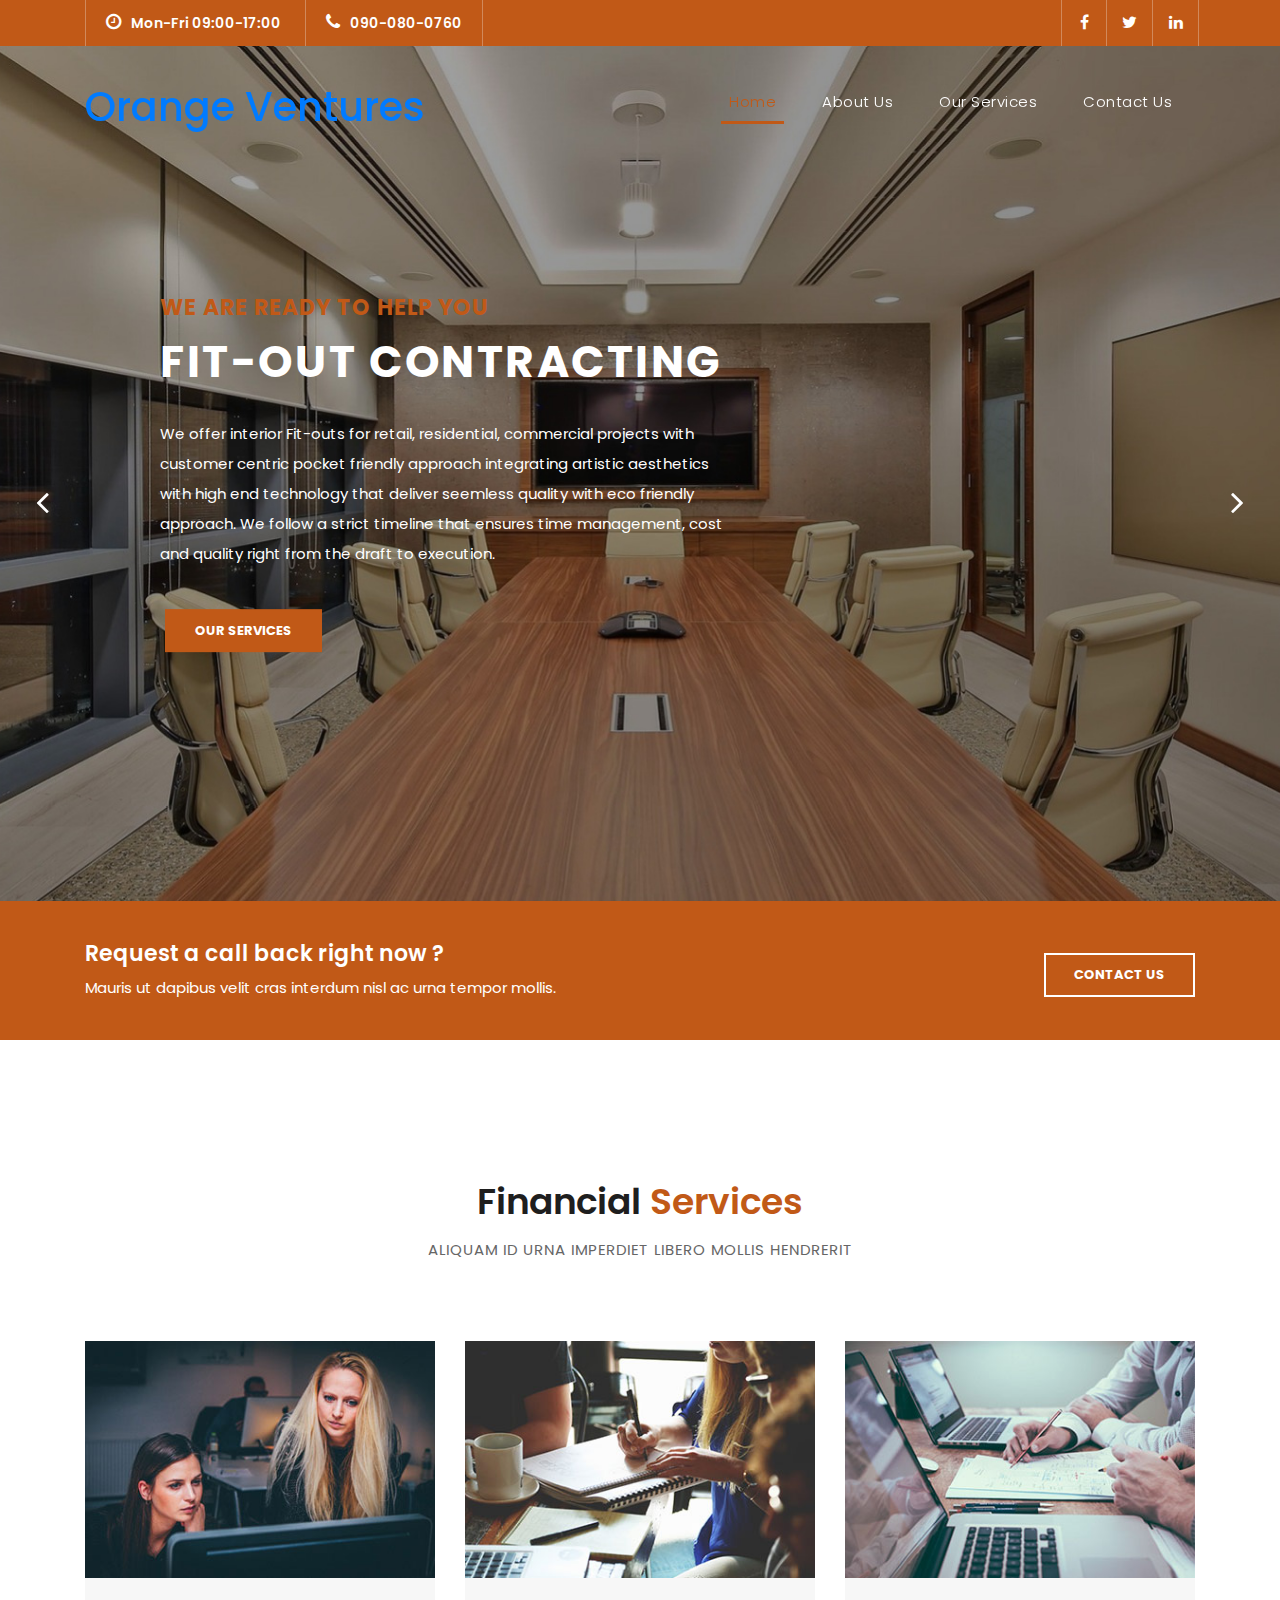
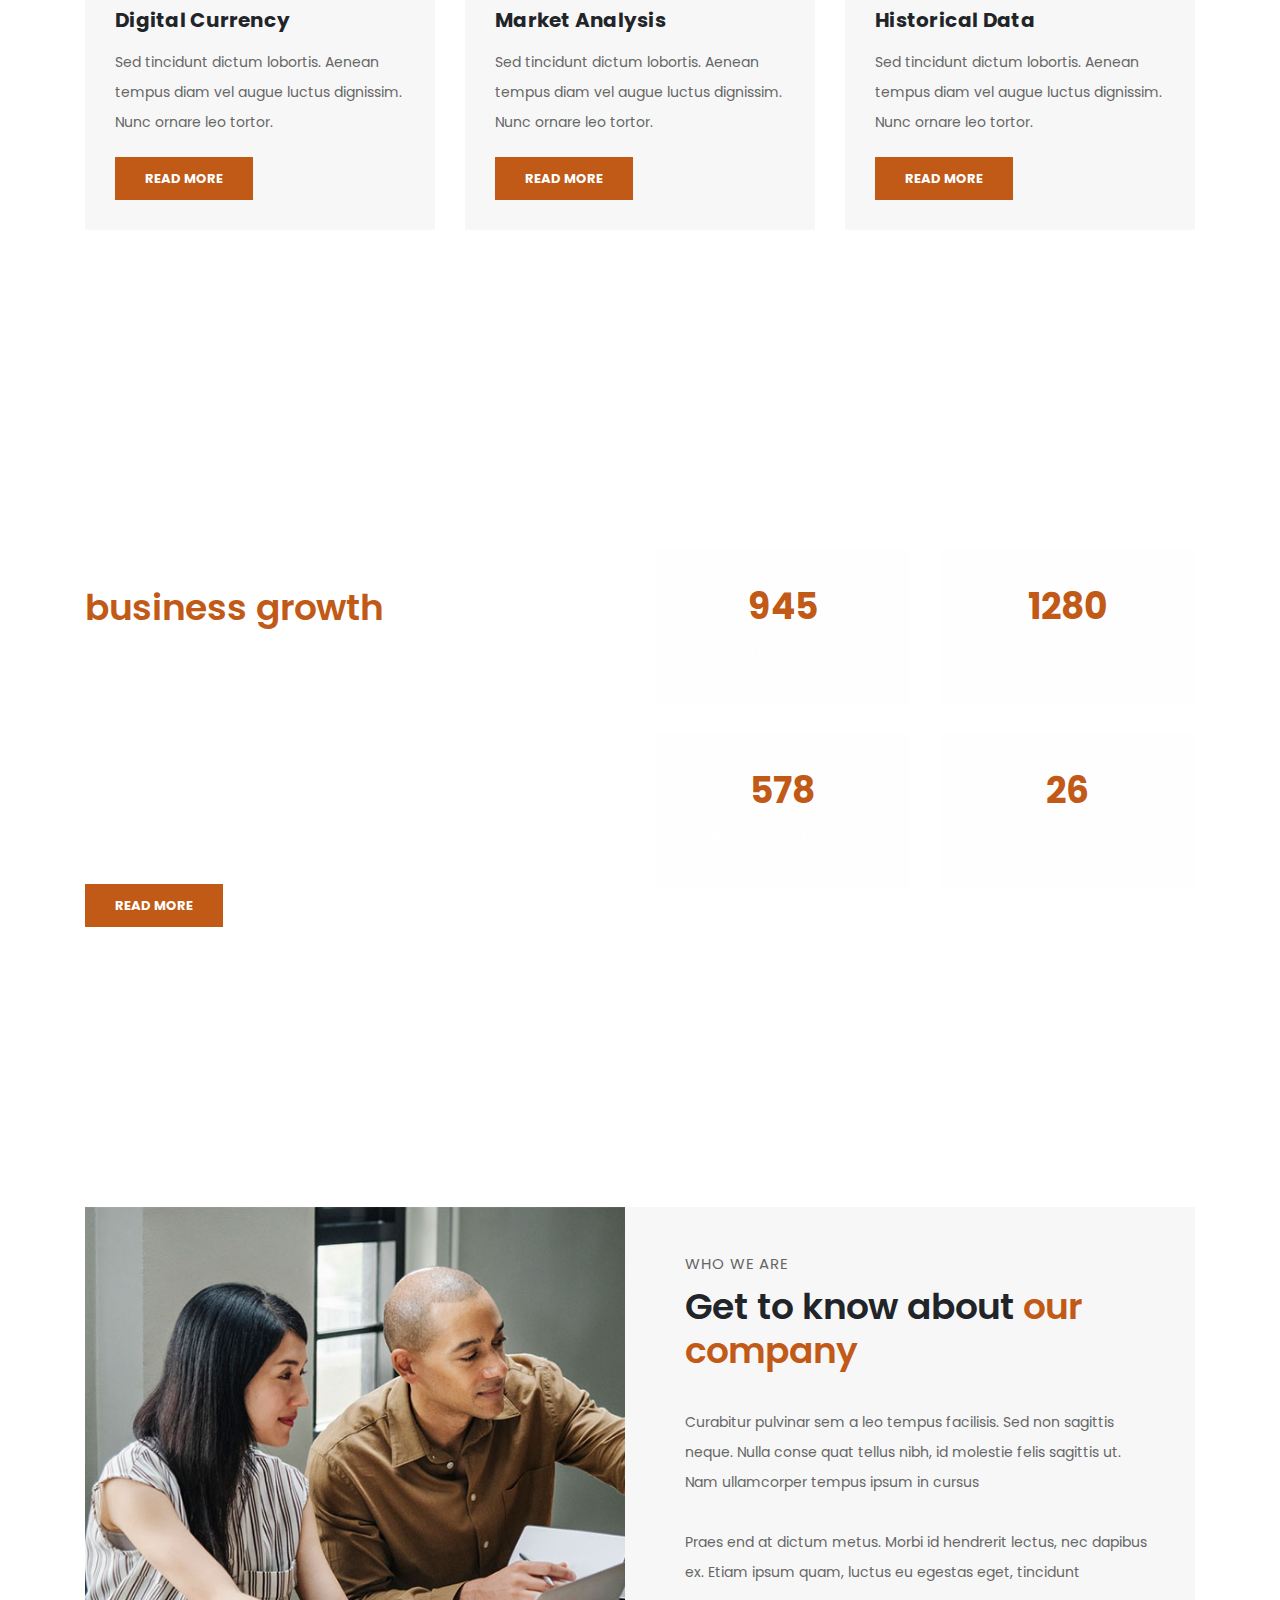
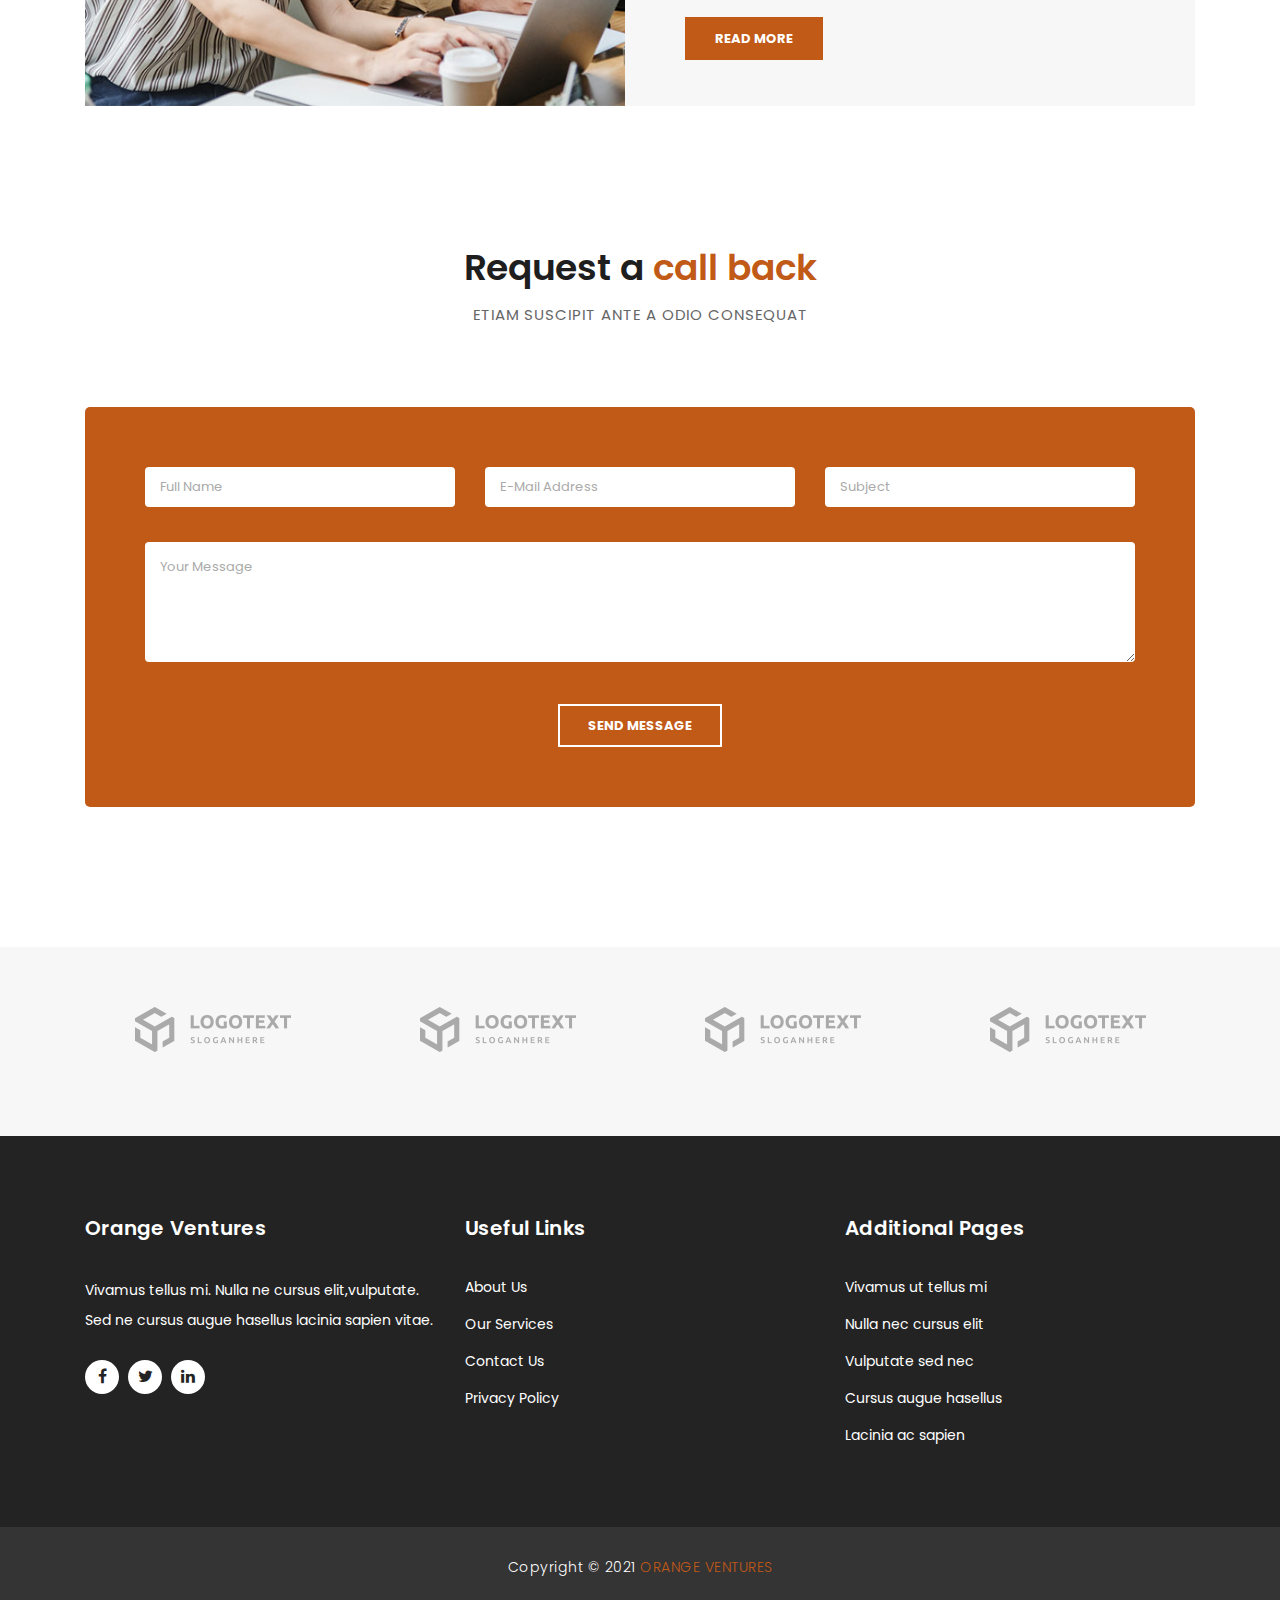
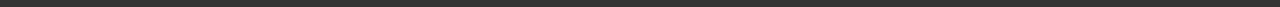
==== orange-ventures-proj/index.html @ 4d4a8772 "First commit" ====
<!DOCTYPE html>
<html lang="en">

  <head>

    <meta charset="utf-8">
    <meta name="viewport" content="width=device-width, initial-scale=1, shrink-to-fit=no"><meta name="title" content="OrangeVentures">
    <meta name="description" content="About Ornage Ventures">
    <meta name="keywords" content="Fit-out, Trading, Contracting, Trading, Design, Project Management">  
    <link href="https://fonts.googleapis.com/css?family=Poppins:100,200,300,400,500,600,700,800,900&display=swap" rel="stylesheet">

    <title>Orange Ventures</title>

    <!-- Bootstrap core CSS -->
    <link href="vendor/bootstrap/css/bootstrap.min.css" rel="stylesheet">
    <link rel="shorcut icon" href="assets/images/Orange_Logo.ico" />

    <!-- Additional CSS Files -->
    <link rel="stylesheet" href="assets/css/fontawesome.css">
    <link rel="stylesheet" href="assets/css/orange-ventures-styles.css">
    <link rel="stylesheet" href="assets/css/owl.css">
  </head>

  <body>

    <!-- ***** Preloader Start ***** -->
    <div id="preloader">
        <div class="jumper">
            <div></div>
            <div></div>
            <div></div>
        </div>
    </div>  
    <!-- ***** Preloader End ***** -->

    <!-- Header -->
    <div class="sub-header">
      <div class="container">
        <div class="row">
          <div class="col-md-8 col-xs-12">
            <ul class="left-info">
              <li><a href="#"><i class="fa fa-clock-o"></i>Mon-Fri 09:00-17:00</a></li>
              <li><a href="#"><i class="fa fa-phone"></i>090-080-0760</a></li>
            </ul>
          </div>
          <div class="col-md-4">
            <ul class="right-icons">
              <li><a href="#"><i class="fa fa-facebook"></i></a></li>
              <li><a href="#"><i class="fa fa-twitter"></i></a></li>
              <li><a href="#"><i class="fa fa-linkedin"></i></a></li>
            </ul>
          </div>
        </div>
      </div>
    </div>

    <header class="">
      <nav class="navbar navbar-expand-lg">
        <div class="container">
          <a class="navbar-brand" href="index.html">
            <h1>Orange Ventures</h1>
          </a>
          <button class="navbar-toggler" type="button" data-toggle="collapse" data-target="#navbarResponsive" aria-controls="navbarResponsive" aria-expanded="false" aria-label="Toggle navigation">
            <span class="navbar-toggler-icon"></span>
          </button>
          <div class="collapse navbar-collapse" id="navbarResponsive">
            <ul class="navbar-nav ml-auto">
              <li class="nav-item active">
                <a class="nav-link" href="index.html">Home
                  <span class="sr-only">(current)</span>
                </a>
              </li>
              <li class="nav-item">
                <a class="nav-link" href="about.html">About Us</a>
              </li>
              <li class="nav-item">
                <a class="nav-link" href="services.html">Our Services</a>
              </li>
              <li class="nav-item">
                <a class="nav-link" href="contact.html">Contact Us</a>
              </li>
            </ul>
          </div>
        </div>
      </nav>
    </header>

    <!-- Page Content -->
    <!-- Banner Starts Here -->
    <div class="main-banner header-text" id="top">
        <div class="Modern-Slider">
          <!-- Item -->
          <div class="item item-1">
            <div class="img-fill">
                <div class="text-content">
                  <h6>we are ready to help you</h6>
                  <h4>FIT-OUT CONTRACTING</h4>
                  <p>We offer interior Fit-outs for retail, residential, commercial projects
                    with customer centric pocket friendly approach integrating artistic
                    aesthetics with high end technology that deliver seemless quality with
                    eco friendly approach. We follow a strict timeline that ensures time
                    management, cost and quality right from the draft to execution.</p>
                    <a href="services.html" class="filled-button">our services</a>
                </div>
            </div>
          </div>
          <!-- // Item -->
          <!-- Item -->
          <div class="item item-2">
            <div class="img-fill">
                <div class="text-content">
                  <h6>we are here to support you</h6>
                  <h4>PROJECT MANAGEMENT</h4>
                  <p>The success of any fitout often rests on a high quality project
                    manager, with a range of skills, who can draw on proven project
                    experience and construction knowledge.
                    Orange Ventures takes pride in the approach we take to project
                    management. All our project managers are highly skilled
                    communicators, problem solvers, organisers and planners, with
                    extensive experience leading a team.</p>
                    <a href="about.html" class="filled-button">learn more</a>
                </div>
            </div>
          </div>
          <!-- // Item -->
          <!-- Item -->
          <div class="item item-3">
            <div class="img-fill">
                <div class="text-content">
                  <h6>we have a solid background</h6>
                  <h4>DESIGN</h4>
                  <p>Vivamus ut tellus mi. Nulla nec cursus elit, id vulputate mi. Sed nec cursus augue. Phasellus lacinia ac sapien vitae dapibus. Mauris ut dapibus velit cras interdum nisl ac urna tempor mollis.</p>
                  <a href="contact.html" class="filled-button">contact us</a>
                </div>
            </div>
          </div>
          <!-- // Item -->
        </div>
    </div>
    <!-- Banner Ends Here -->

    <div class="request-form">
      <div class="container">
        <div class="row">
          <div class="col-md-8">
            <h4>Request a call back right now ?</h4>
            <span>Mauris ut dapibus velit cras interdum nisl ac urna tempor mollis.</span>
          </div>
          <div class="col-md-4">
            <a href="contact.html" class="border-button">Contact Us</a>
          </div>
        </div>
      </div>
    </div>

    <div class="services">
      <div class="container">
        <div class="row">
          <div class="col-md-12">
            <div class="section-heading">
              <h2>Financial <em>Services</em></h2>
              <span>Aliquam id urna imperdiet libero mollis hendrerit</span>
            </div>
          </div>
          <div class="col-md-4">
            <div class="service-item">
              <img src="assets/images/service_01.jpg" alt="">
              <div class="down-content">
                <h4>Digital Currency</h4>
                <p>Sed tincidunt dictum lobortis. Aenean tempus diam vel augue luctus dignissim. Nunc ornare leo tortor.</p>
                <a href="" class="filled-button">Read More</a>
              </div>
            </div>
          </div>
          <div class="col-md-4">
            <div class="service-item">
              <img src="assets/images/service_02.jpg" alt="">
              <div class="down-content">
                <h4>Market Analysis</h4>
                <p>Sed tincidunt dictum lobortis. Aenean tempus diam vel augue luctus dignissim. Nunc ornare leo tortor.</p>
                <a href="" class="filled-button">Read More</a>
              </div>
            </div>
          </div>
          <div class="col-md-4">
            <div class="service-item">
              <img src="assets/images/service_03.jpg" alt="">
              <div class="down-content">
                <h4>Historical Data</h4>
                <p>Sed tincidunt dictum lobortis. Aenean tempus diam vel augue luctus dignissim. Nunc ornare leo tortor.</p>
                <a href="" class="filled-button">Read More</a>
              </div>
            </div>
          </div>
        </div>
      </div>
    </div>

    <div class="fun-facts">
      <div class="container">
        <div class="row">
          <div class="col-md-6">
            <div class="left-content">
              <span>Lorem ipsum dolor sit amet</span>
              <h2>Our solutions for your <em>business growth</em></h2>
              <p>Pellentesque ultrices at turpis in vestibulum. Aenean pretium elit nec congue elementum. Nulla luctus laoreet porta. Maecenas at nisi tempus, porta metus vitae, faucibus augue. 
              <br><br>Fusce et venenatis ex. Quisque varius, velit quis dictum sagittis, odio velit molestie nunc, ut posuere ante tortor ut neque.</p>
              <a href="" class="filled-button">Read More</a>
            </div>
          </div>
          <div class="col-md-6 align-self-center">
            <div class="row">
              <div class="col-md-6">
                <div class="count-area-content">
                  <div class="count-digit">945</div>
                  <div class="count-title">Work Hours</div>
                </div>
              </div>
              <div class="col-md-6">
                <div class="count-area-content">
                  <div class="count-digit">1280</div>
                  <div class="count-title">Great Reviews</div>
                </div>
              </div>
              <div class="col-md-6">
                <div class="count-area-content">
                  <div class="count-digit">578</div>
                  <div class="count-title">Projects Done</div>
                </div>
              </div>
              <div class="col-md-6">
                <div class="count-area-content">
                  <div class="count-digit">26</div>
                  <div class="count-title">Awards Won</div>
                </div>
              </div>
            </div>
          </div>
        </div>
      </div>
    </div>

    <div class="more-info">
      <div class="container">
        <div class="row">
          <div class="col-md-12">
            <div class="more-info-content">
              <div class="row">
                <div class="col-md-6">
                  <div class="left-image">
                    <img src="assets/images/more-info.jpg" alt="">
                  </div>
                </div>
                <div class="col-md-6 align-self-center">
                  <div class="right-content">
                    <span>Who we are</span>
                    <h2>Get to know about <em>our company</em></h2>
                    <p>Curabitur pulvinar sem a leo tempus facilisis. Sed non sagittis neque. Nulla conse quat tellus nibh, id molestie felis sagittis ut. Nam ullamcorper tempus ipsum in cursus<br><br>Praes end at dictum metus. Morbi id hendrerit lectus, nec dapibus ex. Etiam ipsum quam, luctus eu egestas eget, tincidunt</p>
                    <a href="#" class="filled-button">Read More</a>
                  </div>
                </div>
              </div>
            </div>
          </div>
        </div>
      </div>
    </div>

    <div class="callback-form">
      <div class="container">
        <div class="row">
          <div class="col-md-12">
            <div class="section-heading">
              <h2>Request a <em>call back</em></h2>
              <span>Etiam suscipit ante a odio consequat</span>
            </div>
          </div>
          <div class="col-md-12">
            <div class="contact-form">
              <form id="contact" action="" method="post">
                <div class="row">
                  <div class="col-lg-4 col-md-12 col-sm-12">
                    <fieldset>
                      <input name="name" type="text" class="form-control" id="name" placeholder="Full Name" required="">
                    </fieldset>
                  </div>
                  <div class="col-lg-4 col-md-12 col-sm-12">
                    <fieldset>
                      <input name="email" type="text" class="form-control" id="email" pattern="[^ @]*@[^ @]*" placeholder="E-Mail Address" required="">
                    </fieldset>
                  </div>
                  <div class="col-lg-4 col-md-12 col-sm-12">
                    <fieldset>
                      <input name="subject" type="text" class="form-control" id="subject" placeholder="Subject" required="">
                    </fieldset>
                  </div>
                  <div class="col-lg-12">
                    <fieldset>
                      <textarea name="message" rows="6" class="form-control" id="message" placeholder="Your Message" required=""></textarea>
                    </fieldset>
                  </div>
                  <div class="col-lg-12">
                    <fieldset>
                      <button type="submit" id="form-submit" class="border-button">Send Message</button>
                    </fieldset>
                  </div>
                </div>
              </form>
            </div>
          </div>
        </div>
      </div>
    </div>

    <div class="partners">
      <div class="container">
        <div class="row">
          <div class="col-md-12">
            <div class="owl-partners owl-carousel">
            
              <div class="partner-item">
                <img src="assets/images/client-01.png" title="1" alt="1">
              </div>
              
              <div class="partner-item">
                <img src="assets/images/client-01.png" title="2" alt="2">
              </div>
              
              <div class="partner-item">
                <img src="assets/images/client-01.png" title="3" alt="3">
              </div>
              
              <div class="partner-item">
                <img src="assets/images/client-01.png" title="4" alt="4">
              </div>
              
              <div class="partner-item">
                <img src="assets/images/client-01.png" title="5" alt="5">
              </div>
              
            </div>
          </div>
        </div>
      </div>
    </div>


    <!-- Footer Starts Here -->
    <footer>
      <div class="container">
        <div class="row">
          <div class="col-md-4 footer-item">
            <h4>Orange Ventures</h4>
            <p>Vivamus tellus mi. Nulla ne cursus elit,vulputate. Sed ne cursus augue hasellus lacinia sapien vitae.</p>
            <ul class="social-icons">
              <li><a rel="nofollow" href="https://fb.com/templatemo" target="_blank"><i class="fa fa-facebook"></i></a></li>
              <li><a href="#"><i class="fa fa-twitter"></i></a></li>
              <li><a href="#"><i class="fa fa-linkedin"></i></a></li>
            </ul>
          </div>
          <div class="col-md-4 footer-item">
            <h4>Useful Links</h4>
            <ul class="menu-list">
              <li><a href="about.html">About Us</a></li>
              <li><a href="services.html">Our Services</a></li>
              <li><a href="contact.html">Contact Us</a></li>
              <li><a href="#">Privacy Policy</a></li>
            </ul>
          </div>
          <div class="col-md-4 footer-item">
            <h4>Additional Pages</h4>
            <ul class="menu-list">
              <li><a href="#">Vivamus ut tellus mi</a></li>
              <li><a href="#">Nulla nec cursus elit</a></li>
              <li><a href="#">Vulputate sed nec</a></li>
              <li><a href="#">Cursus augue hasellus</a></li>
              <li><a href="#">Lacinia ac sapien</a></li>
            </ul>
          </div>
        </div>
      </div>
    </footer>
    
    <div class="sub-footer">
      <div class="container">
        <div class="row">
          <div class="col-md-12">
            <p class="company-title-link-style">Copyright &copy; 2021 <a href="index.html">ORANGE VENTURES</a></div>
          </div>
        </div>
      </div>
    </div>

    <!-- Bootstrap core JavaScript -->
    <script src="vendor/jquery/jquery.min.js"></script>
    <script src="vendor/bootstrap/js/bootstrap.bundle.min.js"></script>

    <!-- Additional Scripts -->
    <script src="assets/js/custom.js"></script>
    <script src="assets/js/owl.js"></script>
    <script src="assets/js/slick.js"></script>
    <script src="assets/js/accordions.js"></script>

    <script language = "text/Javascript"> 
      cleared[0] = cleared[1] = cleared[2] = 0; //set a cleared flag for each field
      function clearField(t){                   //declaring the array outside of the
      if(! cleared[t.id]){                      // function makes it static and global
          cleared[t.id] = 1;  // you could use true and false, but that's more typing
          t.value='';         // with more chance of typos
          t.style.color='#fff';
          }
      }
    </script>

  </body>
</html>
---- orange-ventures-proj/assets/css/orange-ventures-styles.css ----
/* 
Orange Ventures
*/

body {
  font-family: 'Poppins', sans-serif;
  overflow-x: hidden;
  text-rendering: optimizeLegibility;
  -webkit-font-smoothing: antialiased;
  -moz-osx-font-smoothing: grayscale;
}
p {
	margin-bottom: 0px;
	font-size: 14px;
	color: #666666;
	line-height: 30px;
}
a {
	text-decoration: none!important;
}
ul {
	padding: 0;
	margin: 0;
	list-style: none;
}

h1,h2,h3,h4,h5,h6 {
	margin: 0px;
}

a.filled-button {
	background-color: #c15917;
	color: #fff;
	font-size: 13px;
	text-transform: uppercase;
	font-weight: 700;
	padding: 12px 30px;
	display: inline-block;
	transition: all 0.3s;
}

a.filled-button:hover {
	background-color: #fff;
	color: #c15917;
}

a.border-button {
	background-color: transparent;
	color: #fff;
	border: 2px solid #fff;
	font-size: 13px;
	text-transform: uppercase;
	font-weight: 700;
	padding: 10px 28px;
	display: inline-block;
	transition: all 0.3s;
}

a.border-button:hover {
	background-color: #fff;
	color: #c15917;
}

.section-heading {
	text-align: center;
	margin-bottom: 80px;
}

.section-heading h2 {
	font-size: 36px;
	font-weight: 600;
	color: #1e1e1e;
}

.section-heading em {
	font-style: normal;
	color: #c15917;
}

.section-heading span {
	display: block;
	margin-top: 15px;
	text-transform: uppercase;
	font-size: 15px;
	color: #666;
	letter-spacing: 1px;
}

#preloader {
  overflow: hidden;
  background: #c15917;
  left: 0;
  right: 0;
  top: 0;
  bottom: 0;
  position: fixed;
  z-index: 9999999;
  color: #fff;
}

#preloader .jumper {
  left: 0;
  top: 0;
  right: 0;
  bottom: 0;
  display: block;
  position: absolute;
  margin: auto;
  width: 50px;
  height: 50px;
}

#preloader .jumper > div {
  background-color: #fff;
  width: 10px;
  height: 10px;
  border-radius: 100%;
  -webkit-animation-fill-mode: both;
  animation-fill-mode: both;
  position: absolute;
  opacity: 0;
  width: 50px;
  height: 50px;
  -webkit-animation: jumper 1s 0s linear infinite;
  animation: jumper 1s 0s linear infinite;
}

#preloader .jumper > div:nth-child(2) {
  -webkit-animation-delay: 0.33333s;
  animation-delay: 0.33333s;
}

#preloader .jumper > div:nth-child(3) {
  -webkit-animation-delay: 0.66666s;
  animation-delay: 0.66666s;
}

.about-details {
	color: #fff!important;
}

.ind-page-heading {
	color: #c15917;
}

.right-content ul {
	list-style: disc;
	color: #666666;
	margin-left: 30px;
	margin-top: 20px;
}

.about-us-detail ul{
	list-style: disc;
	color: #666666;
	margin-left: 30px;
	margin-top: 20px;
	font-size: 25px;
}

.about-us-detail h1 {
	color: #c15917;
}

.about-us-detail p{
	font-size: 20px;
	font-weight: 400;
}

.team-item p{
	font-size: 14px;
	font-weight: 400;
}

.company-title-link-style a{
	color: #c15917!important;
}

.about-italics {
	font-style: italic;
}

.tabs-content h4{
	color: #c15917;
}

.tabs-content ul li{
	list-style: disc!important;
	color: #666666;
	margin-left: 30px;
	margin-top: 20px;
	display: list-item!important;
}

@-webkit-keyframes jumper {
  0% {
    opacity: 0;
    -webkit-transform: scale(0);
    transform: scale(0);
  }
  5% {
    opacity: 1;
  }
  100% {
    -webkit-transform: scale(1);
    transform: scale(1);
    opacity: 0;
  }
}

@keyframes jumper {
  0% {
    opacity: 0;
    -webkit-transform: scale(0);
    transform: scale(0);
  }
  5% {
    opacity: 1;
  }
  100% {
    opacity: 0;
  }
}

/* Sub Header Style */

.sub-header {
	background-color: #c15917;
	height: 46px;
	line-height: 46px;
}

.sub-header ul li {
	display: inline-block;
}

.sub-header ul.left-info li {
	border-left: 1px solid rgba(250,250,250,0.3);
	padding: 0px 20px;
}

.sub-header ul.left-info li:last-child {
	border-right: 1px solid rgba(250,250,250,0.3);
}

.sub-header ul.left-info li i {
	margin-right: 10px;
	font-size: 18px;
}

.sub-header ul.left-info li a {
	color: #fff;
	font-size: 14px;
	font-weight: 600;
}

.sub-header ul.right-icons {
	float: right;
}

.sub-header ul.right-icons li {
	margin-right: -4px;
	width: 46px;
	display: inline-block;
	text-align: center;
	border-right: 1px solid rgba(250,250,250,0.3);
}

.sub-header ul.right-icons li:first-child {
	border-left: 1px solid rgba(250,250,250,0.3);
}

.sub-header ul.right-icons li a {
	color: #fff;
	transition: all 0.3s;
}

.sub-header ul.right-icons li a:hover {
	opacity: 0.75;
}



/* Header Style */
header {
	position: absolute;
	z-index: 99999;
	width: 100%;
	background-color: transparent!important;
	height: 80px;
	-webkit-transition: all 0.3s ease-in-out 0s;
    -moz-transition: all 0.3s ease-in-out 0s;
    -o-transition: all 0.3s ease-in-out 0s;
    transition: all 0.3s ease-in-out 0s;
}
header .navbar {
	padding: 20px 0px;
}
.background-header .navbar {
	padding: 10px 0px;
}
.background-header {
	top: 0;
	position: fixed;
	background-color: #fff!important;
	box-shadow: 0px 1px 10px rgba(0,0,0,0.1);
}
.background-header .navbar-brand h2 {
	color: #c15917!important;
}
.background-header .navbar-nav a.nav-link {
	color: #1e1e1e!important;
}
.background-header .navbar-nav .nav-link:hover,
.background-header .navbar-nav .active>.nav-link,
.background-header .navbar-nav .nav-link.active,
.background-header .navbar-nav .nav-link.show,
.background-header .navbar-nav .show>.nav-link {
	color: #c15917!important;
}
.navbar .navbar-brand {
	float: 	left;
	margin-top: 12px;
	outline: none;
}
.navbar .navbar-brand h2 {
	color: #fff;
	text-transform: uppercase;
	font-size: 24px;
	font-weight: 700;
	-webkit-transition: all .3s ease 0s;
    -moz-transition: all .3s ease 0s;
    -o-transition: all .3s ease 0s;
    transition: all .3s ease 0s;
}
.navbar .navbar-brand h2 em {
	font-style: normal;
	font-size: 16px;
}
#navbarResponsive {
	z-index: 999;
}
.navbar-collapse {
	text-align: center;
}
.navbar .navbar-nav .nav-item {
	margin: 0px 15px;
}
.navbar .navbar-nav a.nav-link {
	text-transform: capitalize;
	font-size: 15px;
	font-weight: 300;
	letter-spacing: 0.5px;
	color: #fff;
	transition: all 0.5s;
	margin-top: 5px;
}
.navbar .navbar-nav .nav-link:hover,
.navbar .navbar-nav .active>.nav-link,
.navbar .navbar-nav .nav-link.active,
.navbar .navbar-nav .nav-link.show,
.navbar .navbar-nav .show>.nav-link {
	color: #c15917;
	border-bottom: 3px solid #c15917;
}
.navbar .navbar-toggler-icon {
	background-image: none;
}
.navbar .navbar-toggler {
	border-color: #fff;
	background-color: #fff;	
	height: 36px;
	outline: none;
	border-radius: 0px;
	position: absolute;
	right: 30px;
	top: 20px;
}
.navbar .navbar-toggler-icon:after {
	content: '\f0c9';
	color: #c15917;
	font-size: 18px;
	line-height: 26px;
	font-family: 'FontAwesome';
}



/* Banner Style */

.img-fill{
  width: 100%;
  display: block;
  overflow: hidden;
  position: relative;
  text-align: center
}

.img-fill img {
  min-height: 100%;
  min-width: 100%;
  position: relative;
  display: inline-block;
  max-width: none;
}

*,
*:before,
*:after {
  -webkit-box-sizing: border-box;
  box-sizing: border-box;
  -webkit-font-smoothing: antialiased;
  -moz-osx-font-smoothing: grayscale;
}

.Grid1k {
  padding: 0 15px;
  max-width: 1200px;
  margin: auto;
}

.blocks-box,
.slick-slider {
  margin: 0;
  padding: 0!important;
}

.slick-slide {
  float: left;
  padding: 0;
}

.Modern-Slider .item .img-fill {
	background-size: cover;
	background-position: center center;
	background-repeat: no-repeat;
	height:95vh;
}

.Modern-Slider .item-1 .img-fill {
	background-image: url(../images/slide_01.jpg);
}

.Modern-Slider .item-2 .img-fill {
	background-image: url(../images/slide_02.jpg);
}

.Modern-Slider .item-3 .img-fill {
	background-image: url(../images/slide_03.jpg);
}

.Modern-Slider .NextArrow{
  position:absolute;
  top:50%;
  right:30px;
  border:0 none;
  background-color: transparent;
  text-align:center;
  font-size: 36px;
  font-family: 'FontAwesome';
  color:#FFF;
  z-index:5;
  outline: none;
  cursor: pointer;
}

.Modern-Slider .NextArrow:before{
  content:'\f105';
}

.Modern-Slider .PrevArrow {
  position:absolute;
  top:50%;
  left:30px;
  border:0 none;
  background-color: transparent;
  text-align:center;
  font-size: 36px;
  font-family: 'FontAwesome';
  color:#FFF;
  z-index:5;
  outline: none;
  cursor: pointer;
}

.Modern-Slider .PrevArrow:before{
  content:'\f104';
}

ul.slick-dots {
  display: none!important;
}

.Modern-Slider .text-content {
	text-align: left;
  	width: 75%;
  	position: absolute;
  	top: 50%;
  	left: 50%;
  	transform: translate(-50%, -50%);
}

.Modern-Slider .item h6 {
  margin-bottom: 15px;
  font-size: 22px;
  text-transform: uppercase;
  font-weight: 700;
  letter-spacing: 1px;
  color:#c15917;
  animation:fadeOutRight 1s both;
}

.Modern-Slider .item h4 {
  margin-bottom: 30px;
  text-transform: uppercase;
  font-size: 44px;
  font-weight: 700;
  letter-spacing: 2.5px;
  color:#FFF;
  overflow:hidden;
  animation:fadeOutLeft 1s both;
}

.Modern-Slider .item p {
	max-width: 570px;
	color: #fff;
	font-size: 15px;
	font-weight: 400;
	line-height: 30px;
	margin-bottom: 40px;
}

.Modern-Slider .item a {
  margin: 0 5px;
}

.Modern-Slider .item.slick-active h6{
  animation:fadeInDown 1s both 1s;
}

.Modern-Slider .item.slick-active h4{
  animation:fadeInLeft 1s both 1.5s;
}

.Modern-Slider .item.slick-active{
  animation:Slick-FastSwipeIn 1s both;
}

.Modern-Slider .buttons {
  position: relative;
}

.Modern-Slider {background:#000;}


/* ==== Slick Slider Css Ruls === */
.slick-slider{position:relative;display:block;-webkit-user-select:none;-moz-user-select:none;-ms-user-select:none;user-select:none;-webkit-touch-callout:none;-khtml-user-select:none;-ms-touch-action:pan-y;touch-action:pan-y;-webkit-tap-highlight-color:transparent}
.slick-list{position:relative;display:block;overflow:hidden;margin:0;padding:0}
.slick-list:focus{outline:none}.slick-list.dragging{cursor:hand}
.slick-slider .slick-track,.slick-slider .slick-list{-webkit-transform:translate3d(0,0,0);-ms-transform:translate3d(0,0,0);transform:translate3d(0,0,0)}
.slick-track{position:relative;top:0;left:0;display:block}
.slick-track:before,.slick-track:after{display:table;content:''}.slick-track:after{clear:both}
.slick-loading .slick-track{visibility:hidden}
.slick-slide{display:none;float:left /* If RTL Make This Right */ ;height:100%;min-height:1px}
.slick-slide.dragging img{pointer-events:none}
.slick-initialized .slick-slide{display:block}
.slick-loading .slick-slide{visibility:hidden}
.slick-vertical .slick-slide{display:block;height:auto;border:1px solid transparent}




/* Request Form */

.request-form {
	background-color: #c15917;
	padding: 40px 0px;
	color: #fff;
}

.request-form h4 {
	font-size: 22px;
	font-weight: 600;
}

.request-form span {
	font-size: 15px;
	font-weight: 400;
	display: inline-block;
	margin-top: 10px;
}

.request-form a.border-button {
	margin-top: 12px;
	float: right;
}




/* Services */

.services {
	margin-top: 140px;
}

.service-item img {
	width: 100%;
	overflow: hidden;
}

.service-item .down-content {
	background-color: #f7f7f7;
	padding: 30px;
}

.service-item .down-content h4 {
	font-size: 20px;
	font-weight: 700;
	letter-spacing: 0.25px;
	margin-bottom: 15px;
}

.service-item .down-content p {
	margin-bottom: 20px;
}



/* Fun Facts */

.fun-facts {
	margin-top: 140px;
	background-image: url(../images/fun-facts-bg.jpg);
	background-position: center center;
	background-repeat: no-repeat;
	background-size: cover;
	background-attachment: fixed;
	padding: 140px 0px;
	color: #fff;
}

.fun-facts span {
	text-transform: uppercase;
	font-size: 15px;
	color: #fff;
	letter-spacing: 1px;
	margin-bottom: 10px;
	display: block;
}

.fun-facts h2 {
	font-size: 36px;
	font-weight: 600;
	margin-bottom: 35px;
}

.fun-facts em {
	font-style: normal;
	color: #c15917;
}

.fun-facts p {
	color: #fff;
	margin-bottom: 40px;
}

.fun-facts .left-content {
	margin-right: 45px;
}

.count-area-content {
	text-align: center;
	background-color: rgba(250,250,250,0.1);
	padding: 25px 30px 35px 30px;
	margin: 15px 0px;
}

.count-digit {
    margin: 5px 0px;
    color: #c15917;
    font-weight: 700;
    font-size: 36px;
}
.count-title {
    font-size: 20px;
    font-weight: 600;
    color: #fff;
    letter-spacing: 0.5px;
}



/* More Info */

.more-info {
	margin-top: 140px;
}

.more-info .left-image img {
	width: 100%;
	overflow: hidden;
}

.more-info .more-info-content {
	background-color: #f7f7f7;
}

.about-info .more-info-content {
	background-color: transparent;
}

.about-info .right-content {
	padding: 0px!important;
	margin-right: 30px;
}

.more-info .right-content {
	padding: 45px 45px 45px 30px;
}

.more-info .right-content span {
	text-transform: uppercase;
	font-size: 15px;
	color: #666;
	letter-spacing: 1px;
	margin-bottom: 10px;
	display: block;
}

.more-info .right-content h2 {
	font-size: 36px;
	font-weight: 600;
	margin-bottom: 35px;
}

.more-info .right-content em {
	font-style: normal;
	color: #c15917;
}

.more-info .right-content p {
	margin-bottom: 30px;
}


/* Testimonials Style */

.about-testimonials {
	margin-top: 0px!important;
}

.testimonials {
	margin-top: 140px;
	background-color: #f7f7f7;
	padding: 140px 0px;
}
.testimonial-item .inner-content {
	text-align: center;
	background-color: #fff;	
	padding: 30px;
	border-radius: 5px;
}
.testimonial-item p {
	font-size: 14px;
	font-weight: 400;
}
.testimonial-item h4 {
	font-size: 19px;
	font-weight: 700;
	color: #1e1e1e;
	letter-spacing: 0.5px;
	margin-bottom: 0px;
}
.testimonial-item span {
	display: inline-block;
	margin-top: 8px;
	font-weight: 600;
	font-size: 14px;
	color: #c15917;
}
.testimonial-item img {
	max-width: 60px;
	border-radius: 50%;
	margin: 25px auto 0px auto;
}




/* Call Back Style */

.callback-services {
	border-top: 1px solid #eee;
	padding-top: 140px;
}

.contact-us {
	background-color: #f7f7f7;
	padding: 140px 0px;
}

.contact-us .contact-form {
	background-color: transparent!important;
	padding: 0!important;
}

.callback-form {
	margin-top: 140px;
}

.callback-form .contact-form {
	background-color: #c15917;
	padding: 60px;
	border-radius: 5px;
	text-align: center;
}

.callback-form .contact-form input {
	height: 40px;
	line-height: 40px;
	display: inline-block;
	padding: 0px 15px;
	color: #6a6a6a;
	font-size: 13px;
	text-transform: none;
	box-shadow: none;
	border: none;
	margin-bottom: 35px;
}

.callback-form .contact-form input:focus {
	outline: none;
	box-shadow: none;
	border: none;
}

.callback-form .contact-form textarea {
	height: 120px;
	max-height: 200px;
	min-height: 120px;
	display: inline-block;
	padding: 15px;
	color: #6a6a6a;
	font-size: 13px;
	text-transform: none;
	box-shadow: none;
	border: none;
	margin-bottom: 35px;
}

.callback-form .contact-form textarea:focus {
	outline: none;
	box-shadow: none;
	border: none;
}

.callback-form .contact-form ::-webkit-input-placeholder { /* Edge */
  color: #aaa;
}
.callback-form .contact-form :-ms-input-placeholder { /* Internet Explorer 10-11 */
  color: #aaa;
}
.callback-form .contact-form ::placeholder {
  color: #aaa;
}

.callback-form .contact-form button.border-button {
	background-color: transparent;
	color: #fff;
	border: 2px solid #fff;
	font-size: 13px;
	text-transform: uppercase;
	font-weight: 700;
	padding: 10px 28px;
	display: inline-block;
	transition: all 0.3s;
	outline: none;
	box-shadow: none;
	text-shadow: none;
	cursor: pointer;
}

.callback-form .contact-form button.border-button:hover {
	background-color: #fff;
	color: #c15917;
}

.contact-us .contact-form button.filled-button {
	background-color: #c15917;
	color: #fff;
	border: none;
	font-size: 13px;
	text-transform: uppercase;
	font-weight: 700;
	padding: 12px 30px;
	display: inline-block;
	transition: all 0.3s;
	outline: none;
	box-shadow: none;
	text-shadow: none;
	cursor: pointer;
}

.contact-us .contact-form button.filled-button:hover {
	background-color: #fff;
	color: #c15917;
}



/* Partners Style */

.contact-partners {
	margin-top: -8px!important;
}

.partners {
	margin-top: 140px;
	background-color: #f7f7f7;
	padding: 60px 0px;
}

.partners .owl-item {
	text-align: center;
	cursor: pointer;
}

.partners .partner-item img {
	max-width: 156px;
	margin: auto;
}



/* Footer Style */

footer {
	background-color: #232323;
	padding: 80px 0px;
	color: #fff;
}

footer h4 {
	color: #fff;
	font-size: 20px;
	font-weight: 600;
	letter-spacing: 0.25px;
	margin-bottom: 35px;
}
footer p {
	color: #fff;
}

footer ul.social-icons {
	margin-top: 25px;
}

footer ul.social-icons li {
	display: inline-block;
	margin-right: 5px;
}

footer ul.social-icons li:last-child {
	margin-right: 0px;
}

footer ul.social-icons li a {
	width: 34px;
	height: 34px;
	display: inline-block;
	line-height: 34px;
	text-align: center;
	background-color: #fff;
	color: #232323;
	border-radius: 50%;
	transition: all 0.3s;
}

footer ul.social-icons li a:hover {
	background-color: #c15917;
}

footer ul.menu-list li {
	margin-bottom: 13px;
}

footer ul.menu-list li:last-child {
	margin-bottom: 0px;
}

footer ul.menu-list li a {
	font-size: 14px;
	color: #fff;
	transition: all 0.3s;
}

footer ul.menu-list li a:hover {
	color: #c15917;
}

footer .contact-form input {
	height: 40px;
	line-height: 40px;
	display: inline-block;
	padding: 0px 15px;
	color: #aaa!important;
	background-color: #343434;
	font-size: 13px;
	text-transform: none;
	box-shadow: none;
	border: none;
	margin-bottom: 15px;
}

footer .contact-form input:focus {
	outline: none;
	box-shadow: none;
	border: none;
	background-color: #343434;
}

footer .contact-form textarea {
	height: 120px;
	max-height: 200px;
	min-height: 120px;
	display: inline-block;
	padding: 15px;
	color: #aaa!important;
	background-color: #343434;
	font-size: 13px;
	text-transform: none;
	box-shadow: none;
	border: none;
	margin-bottom: 15px;
}

footer .contact-form textarea:focus {
	outline: none;
	box-shadow: none;
	border: none;
	background-color: #343434;
}

footer .contact-form ::-webkit-input-placeholder { /* Edge */
  color: #aaa;
}
footer .contact-form :-ms-input-placeholder { /* Internet Explorer 10-11 */
  color: #aaa;
}
footer .contact-form ::placeholder {
  color: #aaa;
}

footer .contact-form button.filled-button {
	background-color: transparent;
	color: #fff;
	background-color: #c15917;
	border: none;
	font-size: 13px;
	text-transform: uppercase;
	font-weight: 700;
	padding: 12px 30px;
	display: inline-block;
	transition: all 0.3s;
	outline: none;
	box-shadow: none;
	text-shadow: none;
	cursor: pointer;
}

footer .contact-form button.filled-button:hover {
	background-color: #fff;
	color: #c15917;
}



/* Sub-footer Style */

.sub-footer {
	background-color: #343434;
	text-align: center;
	padding: 25px 0px;
}

.sub-footer p {
	color: #fff;
	font-weight: 300;
	letter-spacing: 0.5px;
}

.sub-footer a {
	color: #fff;
}


.page-heading {
	text-align: center;
	background-image: url(../images/page-heading-bg.jpg);
	background-position: center center;
	background-repeat: no-repeat;
	background-size: cover;
	padding: 230px 0px 150px 0px;
	color: #fff;
}

.page-heading h1 {
	text-transform: capitalize;
	font-size: 36px;
	font-weight: 700;
	letter-spacing: 2px;
	margin-bottom: 18px;
}

.page-heading span {
	font-size: 15px;
	/* text-transform: uppercase; */
	letter-spacing: 1px;
	color: #fff;
	display: block;
}


/* team */

.team {
	background-color: #f7f7f7;
	margin-top: 140px;
	margin-bottom: -140px;
	padding: 120px 0px;
}

.team-item img {
	width: 100%;
	overflow: hidden;
}

.team-item .down-content {
	background-color: #fff;
	padding: 30px;
}

.team-item .down-content h4 {
	font-size: 20px;
	font-weight: 700;
	letter-spacing: 0.25px;
	margin-bottom: 10px;
}

.team-item .down-content span {
	color: #c15917;
	font-weight: 600;
	font-size: 14px;
	display: block;
	margin-bottom: 15px;
}

.team-item .down-content p {
	margin-bottom: 20px;
}


/* Single Service */

.single-services {
	margin-top: 140px;
}

#tabs ul {
  margin: 0;
  padding: 0;
}
#tabs ul li {
  margin-bottom: 10px;
  display: inline-block;
  width: 100%;
}
#tabs ul li:last-child {
  margin-bottom: 0px;
}
#tabs ul li a {
	text-transform: capitalize;
	width: 100%;
	padding: 30px 30px;
	display: inline-block;
	background-color: #c15917;
  	font-size: 20px;
  	color: #121212;
  	letter-spacing: 0.5px;
  	font-weight: 700;
  	transition: all 0.3s;
}
#tabs ul li a i {
	float: right;
	margin-top: 5px;
}
#tabs ul .ui-tabs-active span {
  background: #faf5b2;
  border: #faf5b2;
  line-height: 90px;
  border-bottom: none;
}
#tabs ul .ui-tabs-active a {
  color: #fff;
}
#tabs ul .ui-tabs-active span {
  color: #1e1e1e;
}
.tabs-content {
	margin-left: 30px;
  text-align: left;
  display: inline-block;
  transition: all 0.3s;
}
.tabs-content img {
	max-width: 100%;
	overflow: hidden;
}
.tabs-content h4 {
	font-size: 20px;
	font-weight: 700;
	letter-spacing: 0.25px;
	margin-bottom: 15px;
	margin-top: 30px;
}
.tabs-content p {
  font-size: 14px;
  color: #7a7a7a;
  margin-bottom: 0px;
}



/* Contact Information */

.contact-information {
	margin-top: 140px;
}

.contact-information .contact-item {
	padding: 60px 30px;
	background-color: #f7f7f7;
	text-align: center;
}

.contact-information .contact-item i {
	color: #c15917;
	font-size: 48px;
	margin-bottom: 40px;
}

.contact-information .contact-item h4 {
	font-size: 20px;
	font-weight: 700;
	letter-spacing: 0.25px;
	margin-bottom: 15px;
}

.contact-information .contact-item p {
	margin-bottom: 20px;
}

.contact-information .contact-item a {
	font-weight: 600;
	color: #c15917;
	font-size: 15px;
}




/* Responsive Style */
@media (max-width: 768px) {
	.sub-header {
		display: none;
	}
	.Modern-Slider .item h6 {
	  margin-bottom: 15px;
	  font-size: 18px;
	}
	.Modern-Slider .item h4 {
	  margin-bottom: 25px;
	  font-size: 28px;
	  line-height: 36px;
	  letter-spacing: 1px;
	}
	.Modern-Slider .item p {
		max-width: 570px;
		line-height: 25px;
		margin-bottom: 30px;
	}
	.Modern-Slider .NextArrow{
	  right:5px;
	}
	.Modern-Slider .PrevArrow {
	  left:5px;
	}
	.request-form {
		text-align: center;
	}
	.request-form a.border-button {
		float: none;
		margin-top: 30px;
	}
	.services .service-item {
		margin-bottom: 30px;
	}
	.fun-facts .left-content {
		margin-right: 0px;
		margin-bottom: 30px;
	}
	.more-info .right-content  {
		padding: 30px;
	}
	footer {
		padding: 80px 0px 20px 0px;
	}
	footer .footer-item {
		border-bottom: 1px solid #343434;
		margin-bottom: 30px;
		padding-bottom: 30px;
	}
	footer .last-item {
		border-bottom: none;
	}
	.about-info .right-content {
		margin-right: 0px;
		margin-bottom: 30px;
	}
	.team .team-item {
		margin-bottom: 30px;
	}
	.tabs-content {
		margin-left: 0px;
		margin-top: 30px;
	}
	.contact-item {
		margin-bottom: 30px;
	}
}

@media (max-width: 992px) {
	.navbar .navbar-brand {
		position: absolute;
		left: 30px;
		top: 10px;
	}
	.navbar .navbar-brand {
		width: auto;
	}
	.navbar:after {
		display: none;
	}
	#navbarResponsive {
	    z-index: 99999;
	    position: absolute;
	    top: 80px;
	    left: 0;
	    width: 100%;
	    text-align: center;
	    background-color: #fff;
	    box-shadow: 0px 10px 10px rgba(0,0,0,0.1);
	}
	.navbar .navbar-nav .nav-item {
		border-bottom: 1px solid #eee;
	}
	.navbar .navbar-nav .nav-item:last-child {
		border-bottom: none;
	}
	.navbar .navbar-nav a.nav-link {
		padding: 15px 0px;
		color: #1e1e1e!important;
	}
	.navbar .navbar-nav .nav-link:hover,
	.navbar .navbar-nav .active>.nav-link,
	.navbar .navbar-nav .nav-link.active,
	.navbar .navbar-nav .nav-link.show,
	.navbar .navbar-nav .show>.nav-link {
		color: #c15917!important;
		border-bottom: none!important;
	}
}
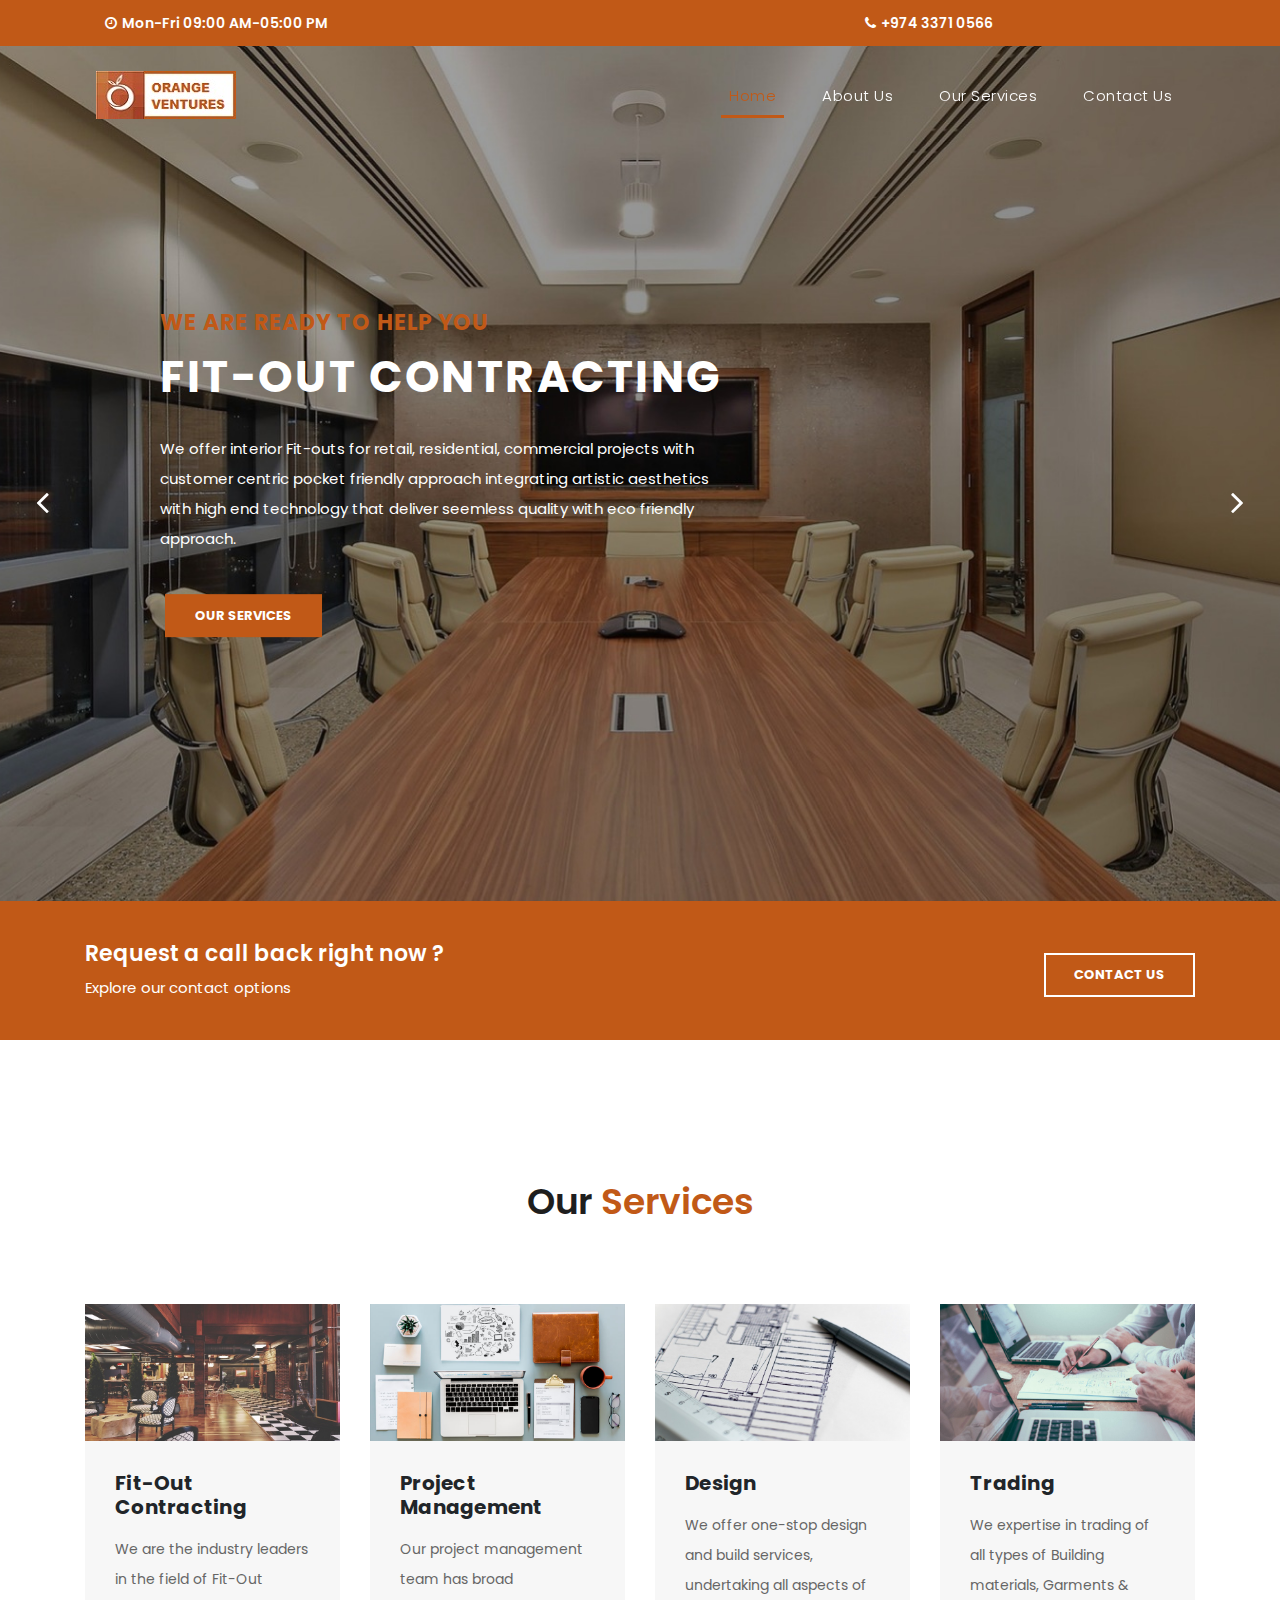
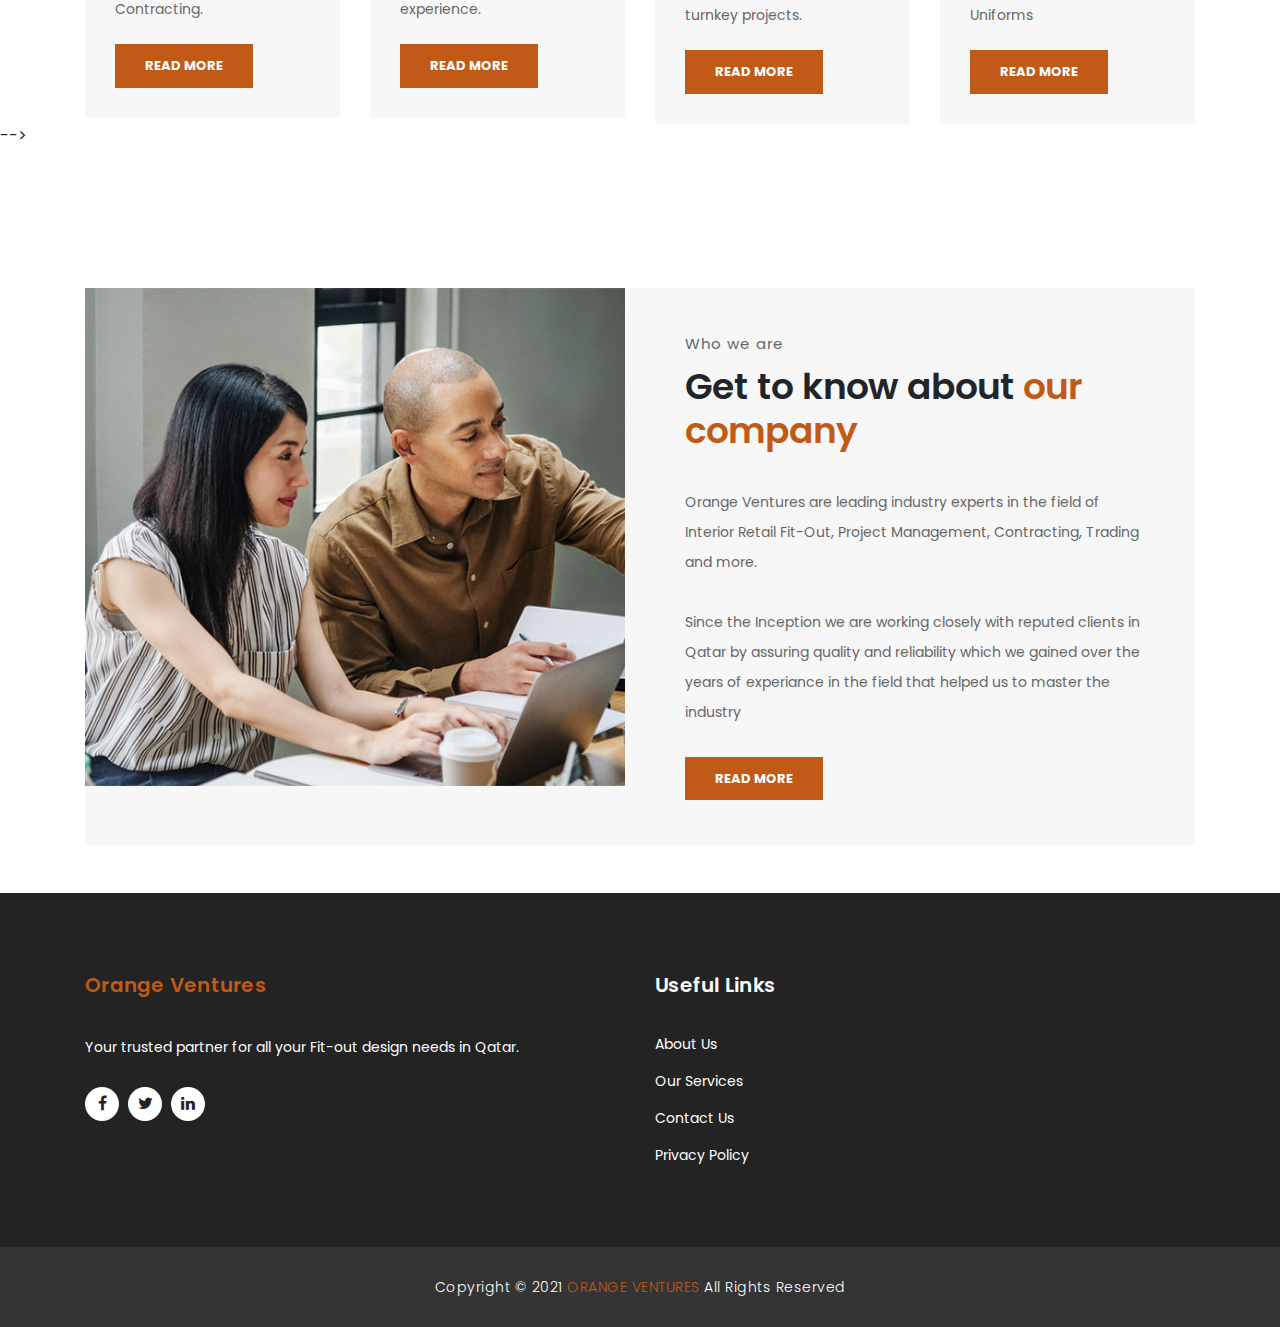
==== commit 58973e0b: "CHecking in V 2.0" ====
--- a/orange-ventures-proj/index.html
+++ b/orange-ventures-proj/index.html
@@ -1,214 +1,246 @@
 <!DOCTYPE html>
 <html lang="en">
 
-  <head>
-
-    <meta charset="utf-8">
-    <meta name="viewport" content="width=device-width, initial-scale=1, shrink-to-fit=no"><meta name="title" content="OrangeVentures">
-    <meta name="description" content="About Ornage Ventures">
-    <meta name="keywords" content="Fit-out, Trading, Contracting, Trading, Design, Project Management">  
-    <link href="https://fonts.googleapis.com/css?family=Poppins:100,200,300,400,500,600,700,800,900&display=swap" rel="stylesheet">
-
-    <title>Orange Ventures</title>
-
-    <!-- Bootstrap core CSS -->
-    <link href="vendor/bootstrap/css/bootstrap.min.css" rel="stylesheet">
-    <link rel="shorcut icon" href="assets/images/Orange_Logo.ico" />
-
-    <!-- Additional CSS Files -->
-    <link rel="stylesheet" href="assets/css/fontawesome.css">
-    <link rel="stylesheet" href="assets/css/orange-ventures-styles.css">
-    <link rel="stylesheet" href="assets/css/owl.css">
-  </head>
-
-  <body>
-
-    <!-- ***** Preloader Start ***** -->
-    <div id="preloader">
-        <div class="jumper">
-            <div></div>
-            <div></div>
-            <div></div>
-        </div>
-    </div>  
-    <!-- ***** Preloader End ***** -->
-
-    <!-- Header -->
-    <div class="sub-header">
+<head>
+
+  <meta charset="utf-8">
+  <meta name="viewport" content="width=device-width, initial-scale=1, shrink-to-fit=no">
+  <meta name="title" content="OrangeVentures">
+  <meta name="description" content="About Ornage Ventures">
+  <meta name="keywords" content="Fit-out, Trading, Contracting, Trading, Design, Project Management">
+  <link href="https://fonts.googleapis.com/css?family=Poppins:100,200,300,400,500,600,700,800,900&display=swap"
+    rel="stylesheet">
+
+  <title>ORANGE VENTURES</title>
+
+  <!-- Bootstrap core CSS -->
+  <link href="vendor/bootstrap/css/bootstrap.min.css" rel="stylesheet">
+  <link rel="shorcut icon" href="assets/images/Orange_Logo.ico" />
+
+  <!-- Additional CSS Files -->
+  <link rel="stylesheet" href="assets/css/fontawesome.css">
+  <link rel="stylesheet" href="assets/css/orange-ventures-styles.css">
+  <link rel="stylesheet" href="assets/css/owl.css">
+</head>
+
+<body>
+
+  <!-- ***** Preloader Start ***** -->
+  <div id="preloader">
+    <div class="jumper">
+      <div></div>
+      <div></div>
+      <div></div>
+    </div>
+  </div>
+  <!-- ***** Preloader End ***** -->
+
+  <!-- Header -->
+  <div class="sub-header">
+    <div class="container">
+      <div class="row">
+        <div class="col-md-8 col-xs-12">
+          <span class="left-info">
+            <i class="fa fa-clock-o"></i>Mon-Fri 09:00 AM-05:00 PM
+          </span>
+        </div>
+        <div class="col-md-4">
+          <span class="right-icons">
+            <a href="tel:+97433710566"><i class="fa fa-phone"></i>+974 3371 0566</a>
+          </span>
+        </div>
+      </div>
+    </div>
+  </div>
+
+  <header class="">
+    <nav class="navbar navbar-expand-lg">
       <div class="container">
-        <div class="row">
-          <div class="col-md-8 col-xs-12">
-            <ul class="left-info">
-              <li><a href="#"><i class="fa fa-clock-o"></i>Mon-Fri 09:00-17:00</a></li>
-              <li><a href="#"><i class="fa fa-phone"></i>090-080-0760</a></li>
-            </ul>
-          </div>
-          <div class="col-md-4">
-            <ul class="right-icons">
-              <li><a href="#"><i class="fa fa-facebook"></i></a></li>
-              <li><a href="#"><i class="fa fa-twitter"></i></a></li>
-              <li><a href="#"><i class="fa fa-linkedin"></i></a></li>
-            </ul>
-          </div>
-        </div>
-      </div>
-    </div>
-
-    <header class="">
-      <nav class="navbar navbar-expand-lg">
-        <div class="container">
-          <a class="navbar-brand" href="index.html">
-            <h1>Orange Ventures</h1>
-          </a>
-          <button class="navbar-toggler" type="button" data-toggle="collapse" data-target="#navbarResponsive" aria-controls="navbarResponsive" aria-expanded="false" aria-label="Toggle navigation">
-            <span class="navbar-toggler-icon"></span>
-          </button>
-          <div class="collapse navbar-collapse" id="navbarResponsive">
-            <ul class="navbar-nav ml-auto">
-              <li class="nav-item active">
-                <a class="nav-link" href="index.html">Home
-                  <span class="sr-only">(current)</span>
-                </a>
-              </li>
-              <li class="nav-item">
-                <a class="nav-link" href="about.html">About Us</a>
-              </li>
-              <li class="nav-item">
-                <a class="nav-link" href="services.html">Our Services</a>
-              </li>
-              <li class="nav-item">
-                <a class="nav-link" href="contact.html">Contact Us</a>
-              </li>
-            </ul>
-          </div>
-        </div>
-      </nav>
-    </header>
-
-    <!-- Page Content -->
-    <!-- Banner Starts Here -->
-    <div class="main-banner header-text" id="top">
-        <div class="Modern-Slider">
-          <!-- Item -->
-          <div class="item item-1">
-            <div class="img-fill">
-                <div class="text-content">
-                  <h6>we are ready to help you</h6>
-                  <h4>FIT-OUT CONTRACTING</h4>
-                  <p>We offer interior Fit-outs for retail, residential, commercial projects
-                    with customer centric pocket friendly approach integrating artistic
-                    aesthetics with high end technology that deliver seemless quality with
-                    eco friendly approach. We follow a strict timeline that ensures time
-                    management, cost and quality right from the draft to execution.</p>
-                    <a href="services.html" class="filled-button">our services</a>
-                </div>
-            </div>
-          </div>
-          <!-- // Item -->
-          <!-- Item -->
-          <div class="item item-2">
-            <div class="img-fill">
-                <div class="text-content">
-                  <h6>we are here to support you</h6>
-                  <h4>PROJECT MANAGEMENT</h4>
-                  <p>The success of any fitout often rests on a high quality project
-                    manager, with a range of skills, who can draw on proven project
-                    experience and construction knowledge.
-                    Orange Ventures takes pride in the approach we take to project
-                    management. All our project managers are highly skilled
-                    communicators, problem solvers, organisers and planners, with
-                    extensive experience leading a team.</p>
-                    <a href="about.html" class="filled-button">learn more</a>
-                </div>
-            </div>
-          </div>
-          <!-- // Item -->
-          <!-- Item -->
-          <div class="item item-3">
-            <div class="img-fill">
-                <div class="text-content">
-                  <h6>we have a solid background</h6>
-                  <h4>DESIGN</h4>
-                  <p>Vivamus ut tellus mi. Nulla nec cursus elit, id vulputate mi. Sed nec cursus augue. Phasellus lacinia ac sapien vitae dapibus. Mauris ut dapibus velit cras interdum nisl ac urna tempor mollis.</p>
-                  <a href="contact.html" class="filled-button">contact us</a>
-                </div>
-            </div>
-          </div>
-          <!-- // Item -->
-        </div>
-    </div>
-    <!-- Banner Ends Here -->
-
-    <div class="request-form">
-      <div class="container">
-        <div class="row">
-          <div class="col-md-8">
-            <h4>Request a call back right now ?</h4>
-            <span>Mauris ut dapibus velit cras interdum nisl ac urna tempor mollis.</span>
-          </div>
-          <div class="col-md-4">
-            <a href="contact.html" class="border-button">Contact Us</a>
-          </div>
-        </div>
-      </div>
-    </div>
-
-    <div class="services">
-      <div class="container">
-        <div class="row">
-          <div class="col-md-12">
-            <div class="section-heading">
-              <h2>Financial <em>Services</em></h2>
-              <span>Aliquam id urna imperdiet libero mollis hendrerit</span>
-            </div>
-          </div>
-          <div class="col-md-4">
-            <div class="service-item">
-              <img src="assets/images/service_01.jpg" alt="">
-              <div class="down-content">
-                <h4>Digital Currency</h4>
-                <p>Sed tincidunt dictum lobortis. Aenean tempus diam vel augue luctus dignissim. Nunc ornare leo tortor.</p>
-                <a href="" class="filled-button">Read More</a>
-              </div>
-            </div>
-          </div>
-          <div class="col-md-4">
-            <div class="service-item">
-              <img src="assets/images/service_02.jpg" alt="">
-              <div class="down-content">
-                <h4>Market Analysis</h4>
-                <p>Sed tincidunt dictum lobortis. Aenean tempus diam vel augue luctus dignissim. Nunc ornare leo tortor.</p>
-                <a href="" class="filled-button">Read More</a>
-              </div>
-            </div>
-          </div>
-          <div class="col-md-4">
-            <div class="service-item">
-              <img src="assets/images/service_03.jpg" alt="">
-              <div class="down-content">
-                <h4>Historical Data</h4>
-                <p>Sed tincidunt dictum lobortis. Aenean tempus diam vel augue luctus dignissim. Nunc ornare leo tortor.</p>
-                <a href="" class="filled-button">Read More</a>
-              </div>
-            </div>
-          </div>
-        </div>
-      </div>
-    </div>
-
-    <div class="fun-facts">
+        <a class="navbar-brand logo-div" href="index.html">
+          <img src="assets/images/Orange_Logo_Medium.jpg" alt="">
+        </a>
+        <button class="navbar-toggler" type="button" data-toggle="collapse" data-target="#navbarResponsive"
+          aria-controls="navbarResponsive" aria-expanded="false" aria-label="Toggle navigation">
+          <span class="navbar-toggler-icon"></span>
+        </button>
+        <div class="collapse navbar-collapse" id="navbarResponsive">
+          <ul class="navbar-nav ml-auto">
+            <li class="nav-item active">
+              <a class="nav-link" href="index.html">Home
+                <span class="sr-only">(current)</span>
+              </a>
+            </li>
+            <li class="nav-item">
+              <a class="nav-link" href="about.html">About Us</a>
+            </li>
+            <li class="nav-item">
+              <a class="nav-link" href="services.html">Our Services</a>
+            </li>
+            <li class="nav-item">
+              <a class="nav-link" href="contact.html">Contact Us</a>
+            </li>
+          </ul>
+        </div>
+      </div>
+    </nav>
+  </header>
+
+  <!-- Page Content -->
+  <!-- Banner Starts Here -->
+  <div class="main-banner header-text" id="top">
+    <div class="Modern-Slider">
+      <!-- Item -->
+      <div class="item item-1">
+        <div class="img-fill">
+          <div class="text-content">
+            <h6>we are ready to help you</h6>
+            <h4>FIT-OUT CONTRACTING</h4>
+            <p>We offer interior Fit-outs for retail, residential, commercial projects
+              with customer centric pocket friendly approach integrating artistic
+              aesthetics with high end technology that deliver seemless quality with
+              eco friendly approach.</p>
+            <a href="services.html" class="filled-button">our services</a>
+          </div>
+        </div>
+      </div>
+      <!-- // Item -->
+      <!-- Item -->
+      <div class="item item-2">
+        <div class="img-fill">
+          <div class="text-content">
+            <h6>we are here to support you</h6>
+            <h4>PROJECT MANAGEMENT</h4>
+            <p>
+              Our project managers are highly skilled
+              communicators, problem solvers, organisers and planners, with
+              extensive experience leading a team.</p>
+            <a href="about.html" class="filled-button">learn more</a>
+          </div>
+        </div>
+      </div>
+      <!-- // Item -->
+      <!-- Item -->
+      <div class="item item-3">
+        <div class="img-fill">
+          <div class="text-content">
+            <h6>we have a solid background</h6>
+            <h4>DESIGN</h4>
+            <p>We provide a fully-managed one-stop design and build service,
+              undertaking all aspects of turnkey projects.</p>
+            <a href="contact.html" class="filled-button">contact us</a>
+          </div>
+        </div>
+      </div>
+      <div class="item item-4">
+        <div class="img-fill">
+          <div class="text-content">
+            <h6>We are one-stop shop for all your trading needs</h6>
+            <h4>TRADING</h4>
+            <p>We distributes and supplies an extensive range of construction and
+              building materials.</p>
+          </div>
+        </div>
+      </div>
+      <!-- // Item -->
+    </div>
+  </div>
+  <!-- Banner Ends Here -->
+
+  <div class="request-form">
+    <div class="container">
+      <div class="row">
+        <div class="col-md-8">
+          <h4>Request a call back right now ?</h4>
+          <span>Explore our contact options</span>
+        </div>
+        <div class="col-md-4">
+          <a href="contact.html" class="border-button">Contact Us</a>
+        </div>
+      </div>
+    </div>
+  </div>
+
+  <div class="services">
+    <div class="container">
+      <div class="row">
+        <div class="col-md-12">
+          <div class="section-heading">
+            <h2>Our <em>Services</em></h2>
+          </div>
+        </div>
+        <div class="col-md-3">
+          <div class="service-item">
+            <img src="assets/images/single_service_01.jpg" alt="">
+            <div class="down-content">
+              <h4>Fit-Out Contracting</h4>
+              <p>
+                We are the industry leaders in the field of Fit-Out Contracting.
+              </p>
+              <a href="services.html" class="filled-button">Read More</a>
+            </div>
+          </div>
+        </div>
+        <div class="col-md-3">
+          <div class="service-item">
+            <img src="assets/images/single_service_02.jpg" alt="">
+            <div class="down-content">
+              <h4>Project Management</h4>
+              <p>Our project management team has broad experience.
+              </p>
+              <a href="services.html" class="filled-button">Read More</a>
+            </div>
+          </div>
+        </div>
+        <div class="col-md-3">
+          <div class="service-item">
+            <img src="assets/images/single_service_03.jpg" alt="">
+            <div class="down-content">
+              <h4>Design</h4>
+              <p>We offer one-stop design and build services,
+                undertaking all aspects of turnkey projects.
+              </p>
+              <a href="services.html" class="filled-button">Read More</a>
+            </div>
+          </div>
+        </div>
+        <div class="col-md-3">
+          <div class="service-item">
+            <img src="assets/images/single_service_04.jpg" alt="">
+            <div class="down-content">
+              <h4>Trading</h4>
+              <p>We expertise in trading of all types of Building materials, Garments & Uniforms
+              </p>
+              <a href="services.html" class="filled-button">Read More</a>
+            </div>
+          </div>
+        </div>
+      </div>
+    </div>
+  </div>
+
+  <!-- <div class="fun-facts">
       <div class="container">
         <div class="row">
           <div class="col-md-6">
             <div class="left-content">
-              <span>Lorem ipsum dolor sit amet</span>
               <h2>Our solutions for your <em>business growth</em></h2>
-              <p>Pellentesque ultrices at turpis in vestibulum. Aenean pretium elit nec congue elementum. Nulla luctus laoreet porta. Maecenas at nisi tempus, porta metus vitae, faucibus augue. 
-              <br><br>Fusce et venenatis ex. Quisque varius, velit quis dictum sagittis, odio velit molestie nunc, ut posuere ante tortor ut neque.</p>
-              <a href="" class="filled-button">Read More</a>
-            </div>
-          </div>
-          <div class="col-md-6 align-self-center">
+              <p>The success of any fitout often rests on a high quality project
+                manager, with a range of skills, who can draw on proven project
+                experience and construction knowledge.
+                Orange Ventures takes pride in the approach we take to project
+                management. All our project managers are highly skilled
+                communicators, problem solvers, organisers and planners, with
+                extensive experience leading a team. Good communication,
+                honesty and integrity are prioritised at all times and in all
+                interactions, and are the guiding values of our project
+                management style across every project.
+                <br><br>Our experienced team of qualified professionals and consistantly
+                delivering stupendous work meeting industry standard quality.
+              </p>
+              <a href="services.html" class="filled-button">Read More</a>
+            </div>
+          </div>
+          <!-- <div class="col-md-6 align-self-center">
             <div class="row">
               <div class="col-md-6">
                 <div class="count-area-content">
@@ -235,84 +267,48 @@
                 </div>
               </div>
             </div>
-          </div>
-        </div>
-      </div>
-    </div>
-
-    <div class="more-info">
-      <div class="container">
-        <div class="row">
-          <div class="col-md-12">
-            <div class="more-info-content">
-              <div class="row">
-                <div class="col-md-6">
-                  <div class="left-image">
-                    <img src="assets/images/more-info.jpg" alt="">
-                  </div>
-                </div>
-                <div class="col-md-6 align-self-center">
-                  <div class="right-content">
-                    <span>Who we are</span>
-                    <h2>Get to know about <em>our company</em></h2>
-                    <p>Curabitur pulvinar sem a leo tempus facilisis. Sed non sagittis neque. Nulla conse quat tellus nibh, id molestie felis sagittis ut. Nam ullamcorper tempus ipsum in cursus<br><br>Praes end at dictum metus. Morbi id hendrerit lectus, nec dapibus ex. Etiam ipsum quam, luctus eu egestas eget, tincidunt</p>
-                    <a href="#" class="filled-button">Read More</a>
-                  </div>
-                </div>
-              </div>
-            </div>
-          </div>
-        </div>
-      </div>
-    </div>
-
-    <div class="callback-form">
-      <div class="container">
-        <div class="row">
-          <div class="col-md-12">
-            <div class="section-heading">
-              <h2>Request a <em>call back</em></h2>
-              <span>Etiam suscipit ante a odio consequat</span>
-            </div>
-          </div>
-          <div class="col-md-12">
-            <div class="contact-form">
-              <form id="contact" action="" method="post">
-                <div class="row">
-                  <div class="col-lg-4 col-md-12 col-sm-12">
-                    <fieldset>
-                      <input name="name" type="text" class="form-control" id="name" placeholder="Full Name" required="">
-                    </fieldset>
-                  </div>
-                  <div class="col-lg-4 col-md-12 col-sm-12">
-                    <fieldset>
-                      <input name="email" type="text" class="form-control" id="email" pattern="[^ @]*@[^ @]*" placeholder="E-Mail Address" required="">
-                    </fieldset>
-                  </div>
-                  <div class="col-lg-4 col-md-12 col-sm-12">
-                    <fieldset>
-                      <input name="subject" type="text" class="form-control" id="subject" placeholder="Subject" required="">
-                    </fieldset>
-                  </div>
-                  <div class="col-lg-12">
-                    <fieldset>
-                      <textarea name="message" rows="6" class="form-control" id="message" placeholder="Your Message" required=""></textarea>
-                    </fieldset>
-                  </div>
-                  <div class="col-lg-12">
-                    <fieldset>
-                      <button type="submit" id="form-submit" class="border-button">Send Message</button>
-                    </fieldset>
-                  </div>
-                </div>
-              </form>
-            </div>
-          </div>
-        </div>
-      </div>
-    </div>
-
-    <div class="partners">
+          </div> -->
+  </div>
+  </div>
+  </div> -->
+
+  <div class="more-info">
+    <div class="container">
+      <div class="row">
+        <div class="col-md-12">
+          <div class="more-info-content">
+            <div class="row">
+              <div class="col-md-6">
+                <div class="left-image">
+                  <img src="assets/images/more-info.jpg" alt="">
+                </div>
+              </div>
+              <div class="col-md-6 align-self-center">
+                <div class="right-content">
+                  <span>Who we are</span>
+                  <h2>Get to know about <em>our company</em></h2>
+                  <p>
+                    Orange Ventures are leading industry experts in the field of
+                    Interior Retail Fit-Out, Project Management, Contracting,
+                    Trading and more.
+                  </p>
+                  <p>
+                    Since the Inception we are working closely with reputed clients
+                    in Qatar by assuring quality and reliability which we gained
+                    over the years of experiance in the field that helped us to
+                    master the industry
+                  </p>
+                  <a href="about.html" class="filled-button">Read More</a>
+                </div>
+              </div>
+            </div>
+          </div>
+        </div>
+      </div>
+    </div>
+  </div>
+  <br><br>
+  <!-- <div class="partners">
       <div class="container">
         <div class="row">
           <div class="col-md-12">
@@ -342,75 +338,71 @@
           </div>
         </div>
       </div>
-    </div>
-
-
-    <!-- Footer Starts Here -->
-    <footer>
-      <div class="container">
-        <div class="row">
-          <div class="col-md-4 footer-item">
-            <h4>Orange Ventures</h4>
-            <p>Vivamus tellus mi. Nulla ne cursus elit,vulputate. Sed ne cursus augue hasellus lacinia sapien vitae.</p>
-            <ul class="social-icons">
-              <li><a rel="nofollow" href="https://fb.com/templatemo" target="_blank"><i class="fa fa-facebook"></i></a></li>
-              <li><a href="#"><i class="fa fa-twitter"></i></a></li>
-              <li><a href="#"><i class="fa fa-linkedin"></i></a></li>
-            </ul>
-          </div>
-          <div class="col-md-4 footer-item">
-            <h4>Useful Links</h4>
-            <ul class="menu-list">
-              <li><a href="about.html">About Us</a></li>
-              <li><a href="services.html">Our Services</a></li>
-              <li><a href="contact.html">Contact Us</a></li>
-              <li><a href="#">Privacy Policy</a></li>
-            </ul>
-          </div>
-          <div class="col-md-4 footer-item">
-            <h4>Additional Pages</h4>
-            <ul class="menu-list">
-              <li><a href="#">Vivamus ut tellus mi</a></li>
-              <li><a href="#">Nulla nec cursus elit</a></li>
-              <li><a href="#">Vulputate sed nec</a></li>
-              <li><a href="#">Cursus augue hasellus</a></li>
-              <li><a href="#">Lacinia ac sapien</a></li>
-            </ul>
-          </div>
-        </div>
-      </div>
-    </footer>
-    
-    <div class="sub-footer">
-      <div class="container">
-        <div class="row">
-          <div class="col-md-12">
-            <p class="company-title-link-style">Copyright &copy; 2021 <a href="index.html">ORANGE VENTURES</a></div>
-          </div>
-        </div>
-      </div>
-    </div>
-
-    <!-- Bootstrap core JavaScript -->
-    <script src="vendor/jquery/jquery.min.js"></script>
-    <script src="vendor/bootstrap/js/bootstrap.bundle.min.js"></script>
-
-    <!-- Additional Scripts -->
-    <script src="assets/js/custom.js"></script>
-    <script src="assets/js/owl.js"></script>
-    <script src="assets/js/slick.js"></script>
-    <script src="assets/js/accordions.js"></script>
-
-    <script language = "text/Javascript"> 
-      cleared[0] = cleared[1] = cleared[2] = 0; //set a cleared flag for each field
-      function clearField(t){                   //declaring the array outside of the
-      if(! cleared[t.id]){                      // function makes it static and global
-          cleared[t.id] = 1;  // you could use true and false, but that's more typing
-          t.value='';         // with more chance of typos
-          t.style.color='#fff';
-          }
+    </div> -->
+
+
+  <!-- Footer Starts Here -->
+  <footer>
+    <div class="container">
+      <div class="row">
+        <div class="col-md-6 footer-item">
+          <h4 class="comp-name">Orange Ventures</h4>
+          <p>Your trusted partner for all your Fit-out
+            design needs in Qatar.
+          </p>
+          <ul class="social-icons">
+            <li><a rel="nofollow" href="https://fb.com/templatemo" target="_blank"><i class="fa fa-facebook"></i></a>
+            </li>
+            <li><a href="#"><i class="fa fa-twitter"></i></a></li>
+            <li><a href="#"><i class="fa fa-linkedin"></i></a></li>
+          </ul>
+        </div>
+        <div class="col-md-6 footer-item">
+          <h4>Useful Links</h4>
+          <ul class="menu-list">
+            <li><a href="about.html">About Us</a></li>
+            <li><a href="services.html">Our Services</a></li>
+            <li><a href="contact.html">Contact Us</a></li>
+            <li><a href="privacy-policy.html">Privacy Policy</a></li>
+          </ul>
+        </div>
+      </div>
+    </div>
+  </footer>
+
+  <div class="sub-footer">
+    <div class="container">
+      <div class="row">
+        <div class="col-md-12">
+          <p class="company-title-link-style">Copyright &copy; 2021 <a href="index.html">ORANGE VENTURES</a> All Rights
+            Reserved
+        </div>
+      </div>
+    </div>
+  </div>
+  </div>
+
+  <!-- Bootstrap core JavaScript -->
+  <script src="vendor/jquery/jquery.min.js"></script>
+  <script src="vendor/bootstrap/js/bootstrap.bundle.min.js"></script>
+
+  <!-- Additional Scripts -->
+  <script src="assets/js/custom.js"></script>
+  <script src="assets/js/owl.js"></script>
+  <script src="assets/js/slick.js"></script>
+  <script src="assets/js/accordions.js"></script>
+
+  <script language="text/Javascript">
+    cleared[0] = cleared[1] = cleared[2] = 0; //set a cleared flag for each field
+    function clearField(t) {                   //declaring the array outside of the
+      if (!cleared[t.id]) {                      // function makes it static and global
+        cleared[t.id] = 1;  // you could use true and false, but that's more typing
+        t.value = '';         // with more chance of typos
+        t.style.color = '#fff';
       }
-    </script>
-
-  </body>
+    }
+  </script>
+
+</body>
+
 </html>--- a/orange-ventures-proj/assets/css/orange-ventures-styles.css
+++ b/orange-ventures-proj/assets/css/orange-ventures-styles.css
@@ -230,52 +230,34 @@
 	line-height: 46px;
 }
 
-.sub-header ul li {
-	display: inline-block;
-}
-
-.sub-header ul.left-info li {
-	border-left: 1px solid rgba(250,250,250,0.3);
+.sub-header span i{
+	margin-right: 5px;
+}
+
+.sub-header span.left-info {
 	padding: 0px 20px;
-}
-
-.sub-header ul.left-info li:last-child {
-	border-right: 1px solid rgba(250,250,250,0.3);
-}
-
-.sub-header ul.left-info li i {
 	margin-right: 10px;
 	font-size: 18px;
-}
-
-.sub-header ul.left-info li a {
 	color: #fff;
 	font-size: 14px;
 	font-weight: 600;
 }
 
-.sub-header ul.right-icons {
-	float: right;
-}
-
-.sub-header ul.right-icons li {
-	margin-right: -4px;
-	width: 46px;
-	display: inline-block;
-	text-align: center;
-	border-right: 1px solid rgba(250,250,250,0.3);
-}
-
-.sub-header ul.right-icons li:first-child {
-	border-left: 1px solid rgba(250,250,250,0.3);
-}
-
-.sub-header ul.right-icons li a {
+.sub-header span.right-icons {
+	padding: 0px 20px;
+	margin-right: 10px;
+	font-size: 18px;
+	color: #fff;
+	font-size: 14px;
+	font-weight: 600;
+}
+
+.sub-header span.right-icons a {
 	color: #fff;
 	transition: all 0.3s;
 }
 
-.sub-header ul.right-icons li a:hover {
+.sub-header ul.right-icons a:hover {
 	opacity: 0.75;
 }
 
@@ -320,7 +302,7 @@
 }
 .navbar .navbar-brand {
 	float: 	left;
-	margin-top: 12px;
+	/* margin-top: 12px; */
 	outline: none;
 }
 .navbar .navbar-brand h2 {
@@ -447,6 +429,10 @@
 
 .Modern-Slider .item-3 .img-fill {
 	background-image: url(../images/slide_03.jpg);
+}
+
+.Modern-Slider .item-4 .img-fill {
+	background-image: url(../images/slide_04.jpg);
 }
 
 .Modern-Slider .NextArrow{
@@ -1242,6 +1228,7 @@
 	padding: 60px 30px;
 	background-color: #f7f7f7;
 	text-align: center;
+	height: 90%;
 }
 
 .contact-information .contact-item i {
@@ -1267,8 +1254,67 @@
 	font-size: 15px;
 }
 
-
-
+.contact-information .contact-item span{
+	font-weight: 600;
+	color: #c15917;
+	font-size: 15px;
+}
+
+.comp-name {
+	color: #c15917;
+}
+
+.privacy-policy p {
+	font-size: 14px;
+    color: #666666;
+    line-height: 30px;
+	margin-bottom: 10px;
+}
+
+.privacy-policy h2 {
+	font-size: 36px;
+    font-weight: 600;
+	margin-top: 30px;
+	margin-bottom: 10px;
+}
+
+.privacy-policy h1 {
+	margin-bottom: 10px;
+}
+
+.privacy-policy ul {
+	list-style: disc;
+	margin-left: 25px;
+}
+
+.privacy-policy li {
+	margin-left: 0px;
+}
+
+.img-flex {
+	width: 100%;
+	height: auto;
+}
+
+.logo-div {
+	margin-left: 1%;
+}
+
+.about-info .about-services {
+	color: #c15917!important;
+	text-transform: none!important;
+	font-size: 25px!important;
+}
+
+.tabs-content .services-sub-heading {
+	color: #c15917!important;
+	text-transform: none!important;
+	font-size: 20px!important;
+}
+
+.right-content span {
+	text-transform: none!important;
+}
 
 /* Responsive Style */
 @media (max-width: 768px) {
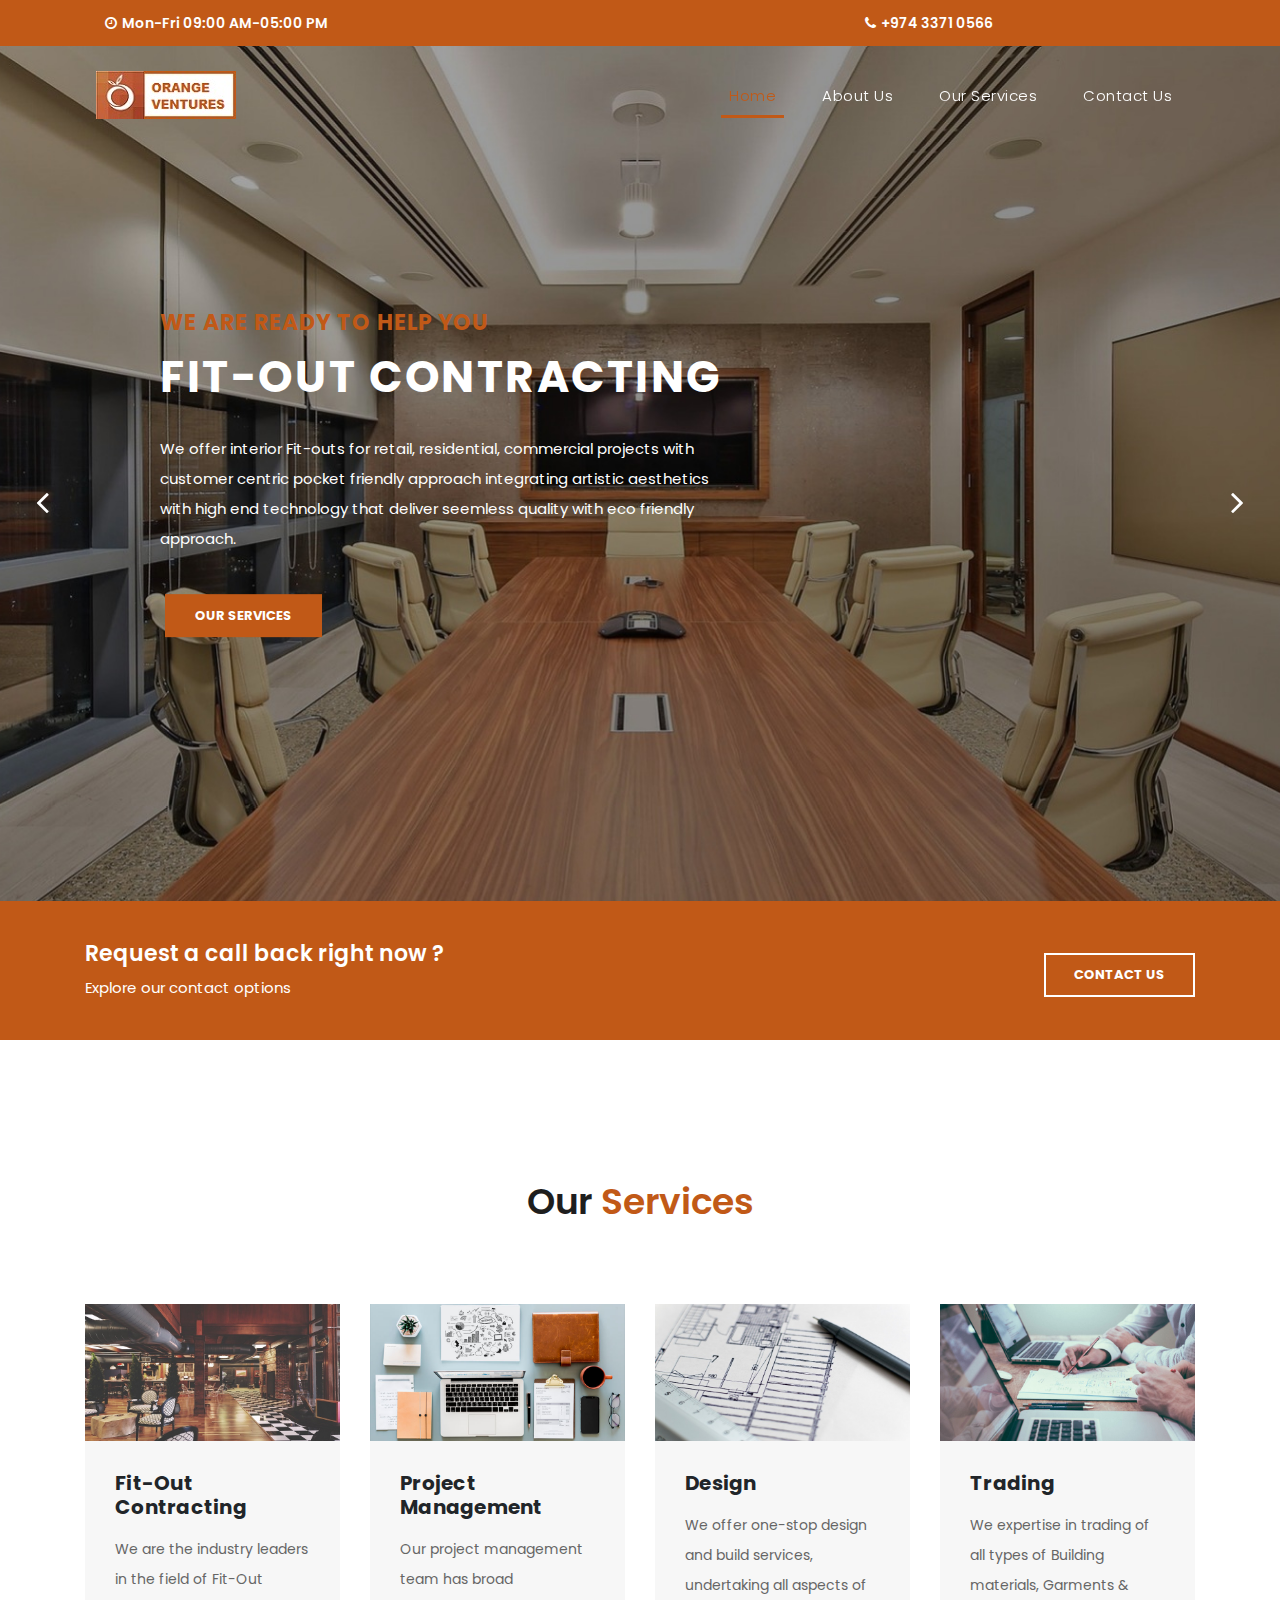
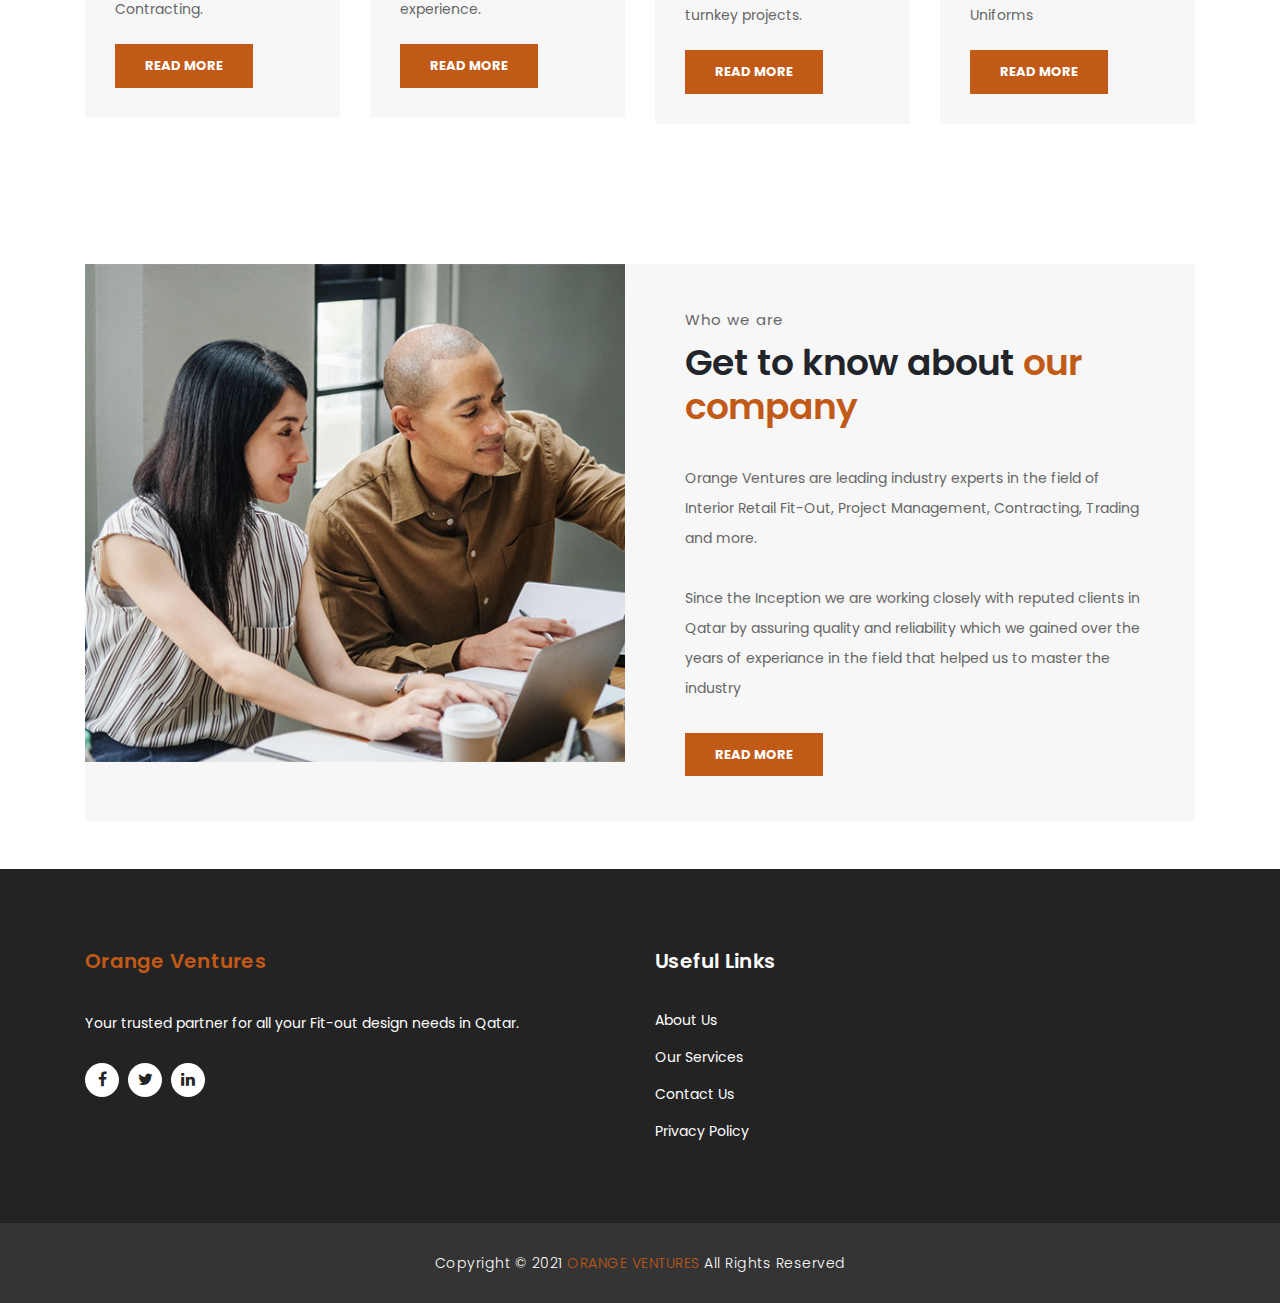
==== commit bee25809: "Bug fix" ====
--- a/orange-ventures-proj/index.html
+++ b/orange-ventures-proj/index.html
@@ -240,7 +240,7 @@
               <a href="services.html" class="filled-button">Read More</a>
             </div>
           </div>
-          <!-- <div class="col-md-6 align-self-center">
+           <div class="col-md-6 align-self-center">
             <div class="row">
               <div class="col-md-6">
                 <div class="count-area-content">
@@ -267,7 +267,7 @@
                 </div>
               </div>
             </div>
-          </div> -->
+          </div>
   </div>
   </div>
   </div> -->
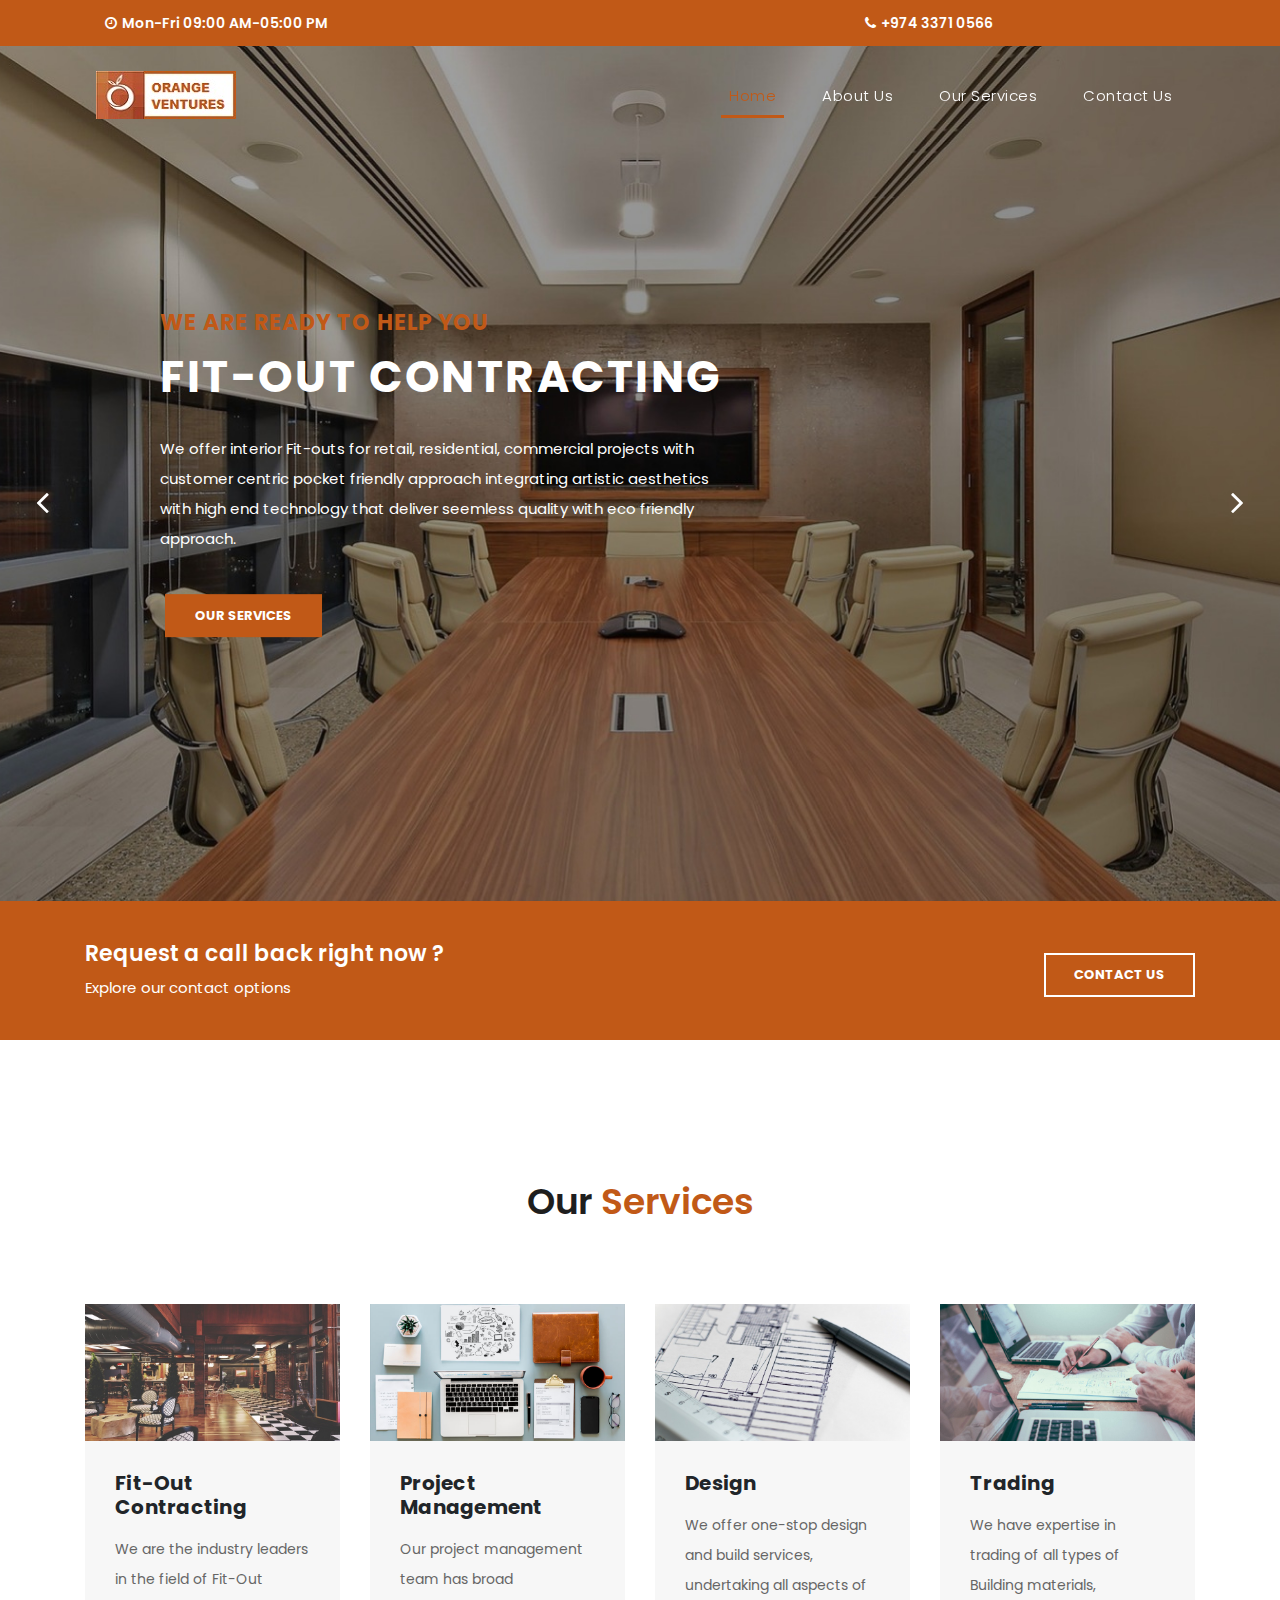
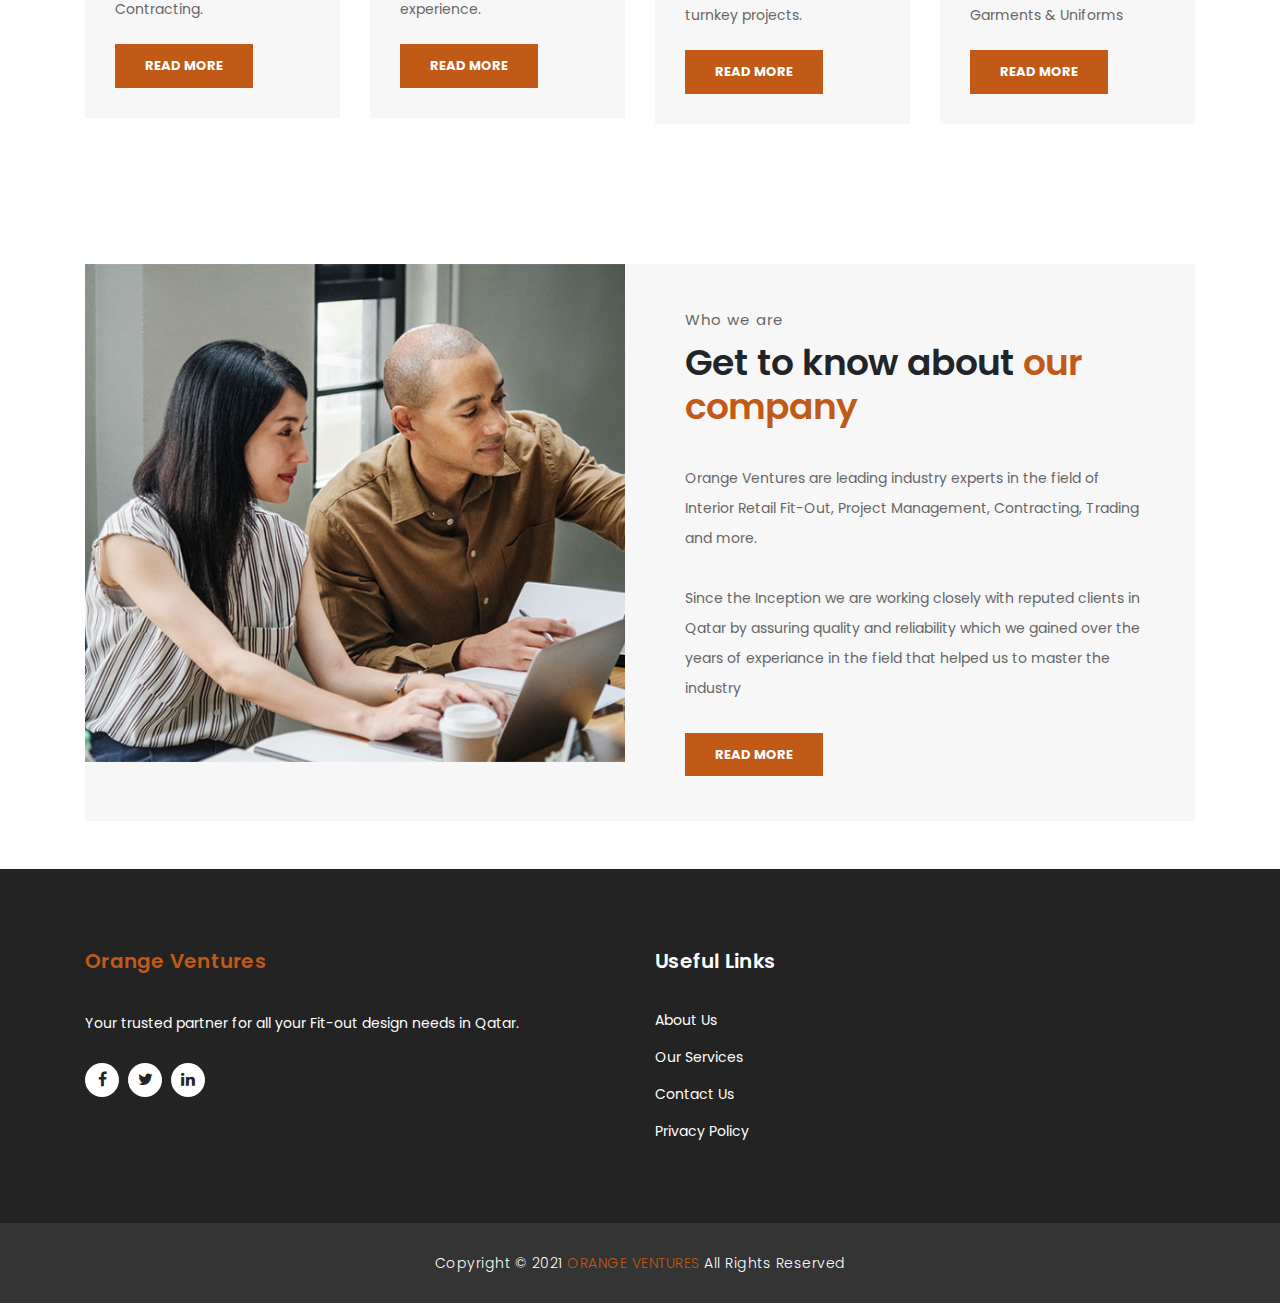
==== commit c6b6f9ba: "Content change" ====
--- a/orange-ventures-proj/index.html
+++ b/orange-ventures-proj/index.html
@@ -208,7 +208,7 @@
             <img src="assets/images/single_service_04.jpg" alt="">
             <div class="down-content">
               <h4>Trading</h4>
-              <p>We expertise in trading of all types of Building materials, Garments & Uniforms
+              <p>We have expertise in trading of all types of Building materials, Garments & Uniforms
               </p>
               <a href="services.html" class="filled-button">Read More</a>
             </div>
@@ -351,7 +351,7 @@
             design needs in Qatar.
           </p>
           <ul class="social-icons">
-            <li><a rel="nofollow" href="https://fb.com/templatemo" target="_blank"><i class="fa fa-facebook"></i></a>
+            <li><a rel="nofollow" href="#" target="_blank"><i class="fa fa-facebook"></i></a>
             </li>
             <li><a href="#"><i class="fa fa-twitter"></i></a></li>
             <li><a href="#"><i class="fa fa-linkedin"></i></a></li>
--- a/orange-ventures-proj/assets/css/orange-ventures-styles.css
+++ b/orange-ventures-proj/assets/css/orange-ventures-styles.css
@@ -1291,6 +1291,10 @@
 	margin-left: 0px;
 }
 
+.privacy-policy a {
+	color: #c15917;
+}
+
 .img-flex {
 	width: 100%;
 	height: auto;
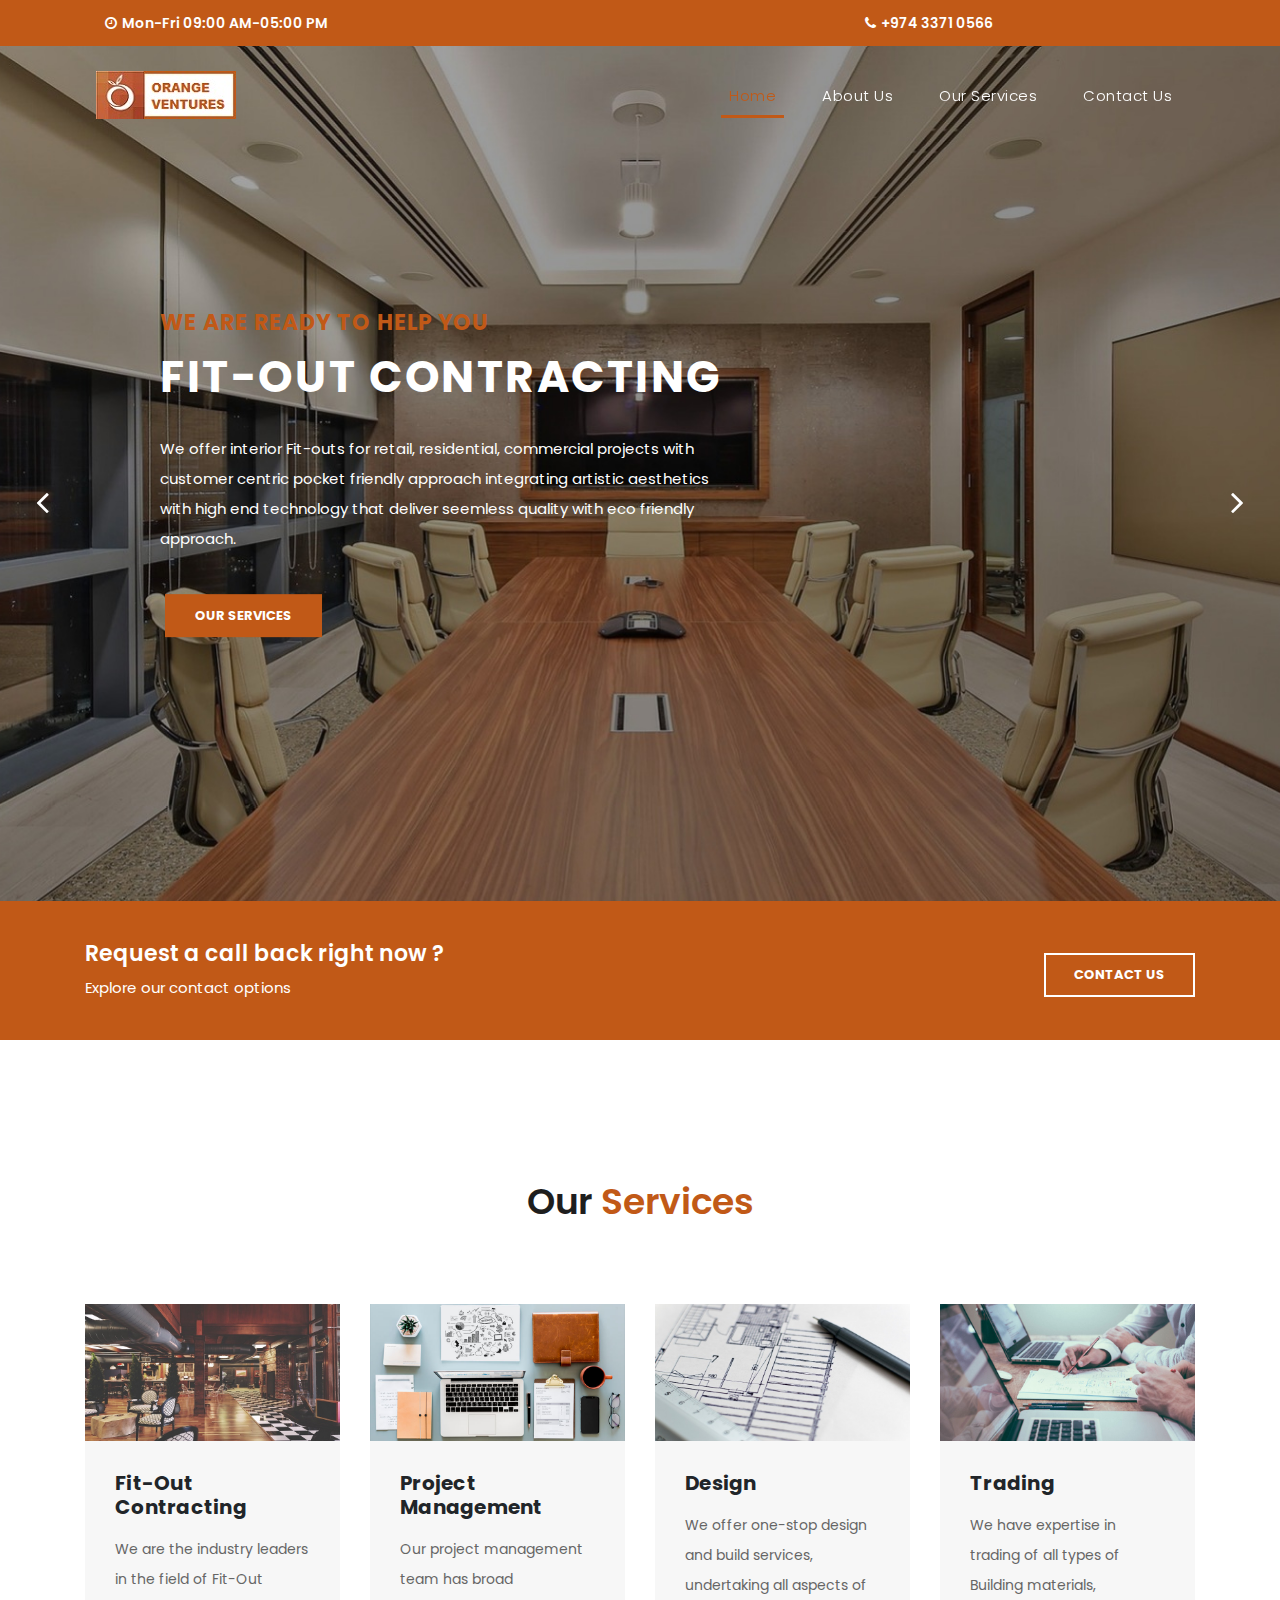
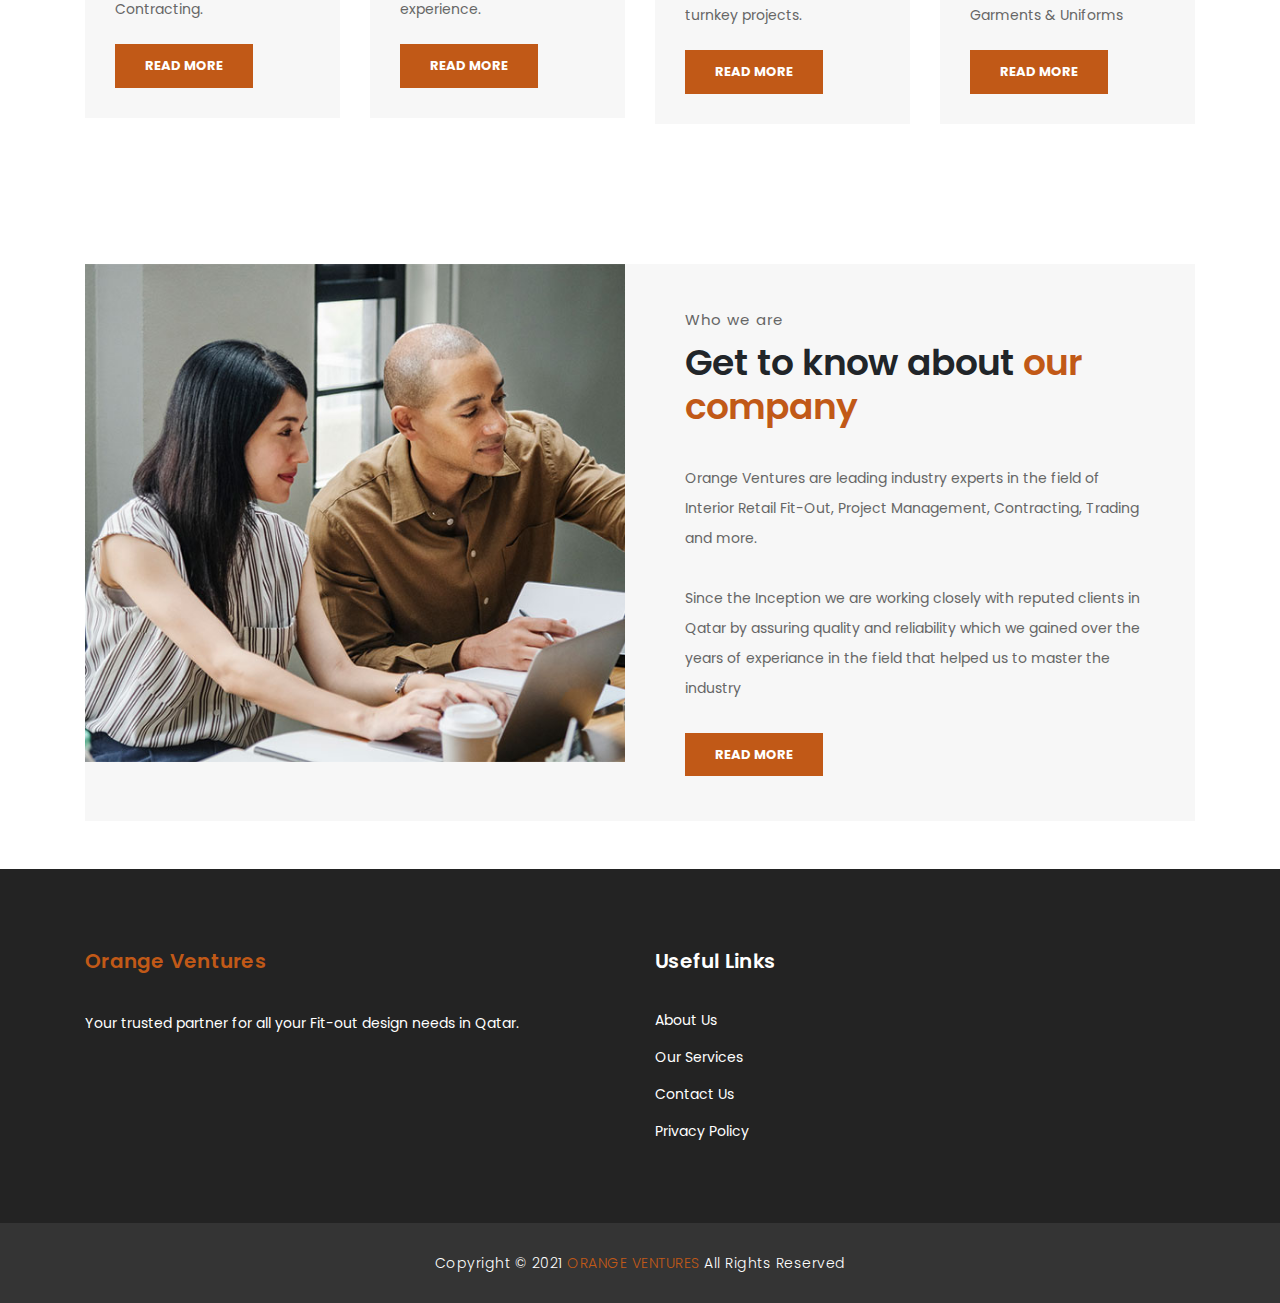
==== commit 25fb8d21: "Checking in the changes" ====
--- a/orange-ventures-proj/index.html
+++ b/orange-ventures-proj/index.html
@@ -350,12 +350,12 @@
           <p>Your trusted partner for all your Fit-out
             design needs in Qatar.
           </p>
-          <ul class="social-icons">
+          <!-- <ul class="social-icons">
             <li><a rel="nofollow" href="#" target="_blank"><i class="fa fa-facebook"></i></a>
             </li>
             <li><a href="#"><i class="fa fa-twitter"></i></a></li>
             <li><a href="#"><i class="fa fa-linkedin"></i></a></li>
-          </ul>
+          </ul> -->
         </div>
         <div class="col-md-6 footer-item">
           <h4>Useful Links</h4>
--- a/orange-ventures-proj/assets/css/orange-ventures-styles.css
+++ b/orange-ventures-proj/assets/css/orange-ventures-styles.css
@@ -1114,7 +1114,7 @@
 	background-color: #f7f7f7;
 	margin-top: 140px;
 	margin-bottom: -140px;
-	padding: 120px 0px;
+	padding: 80px 0px;
 }
 
 .team-item img {
